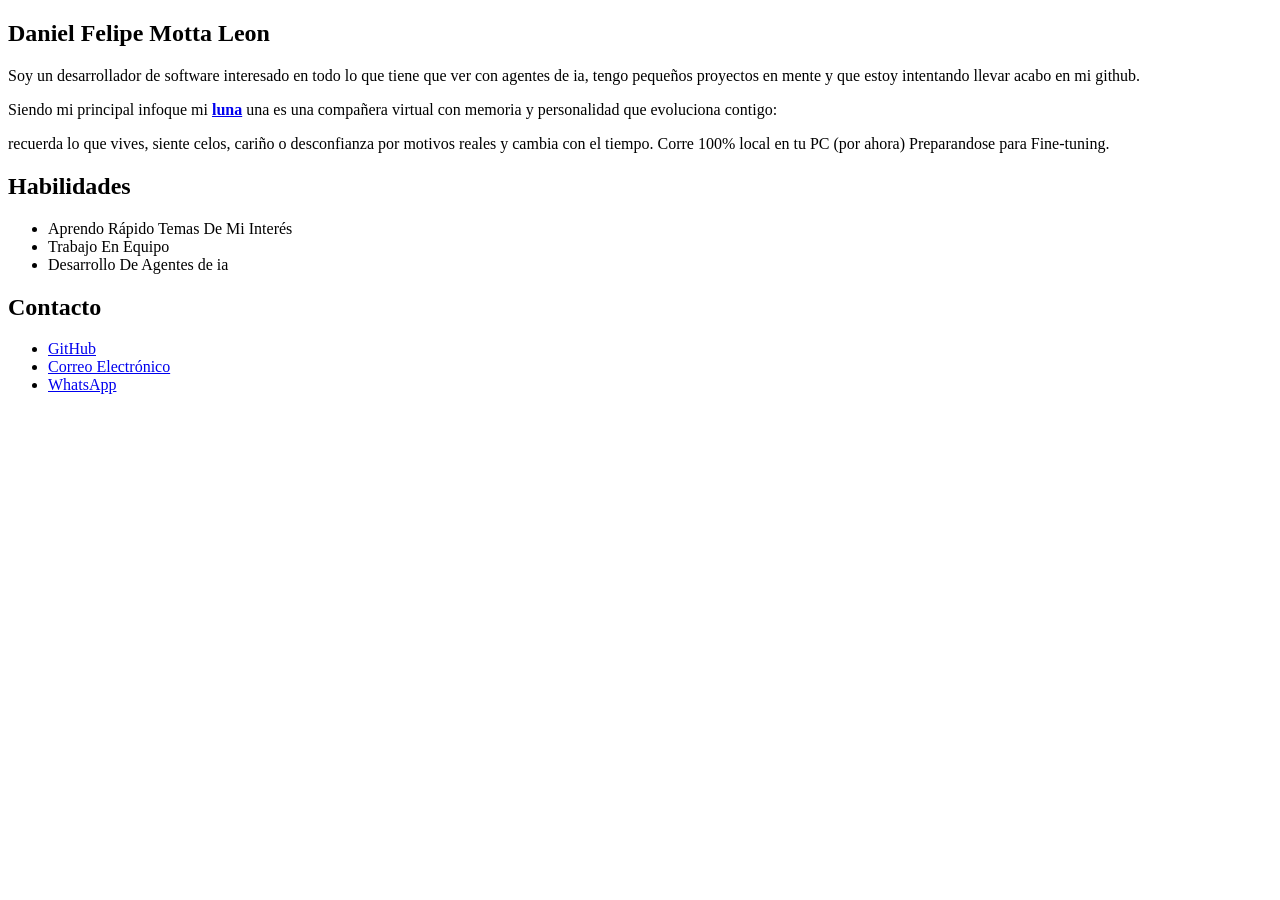
==== index.html @ 28597f7c "push 1" ====
<!DOCTYPE html>
<html lang="en">
<head>
    <meta charset="UTF-8">
    <meta name="viewport" content="width=device-width, initial-scale=1.0">
    <title>portafolio V1</title>
</head>
<body>
    <section id="quien-soy">
    <h1>Daniel Felipe Motta Leon</h1>
    <p>Soy un desarrollador de software interesado en todo lo que tiene que ver con agentes de ia, tengo pequeños proyectos en mente y que estoy intentando llevar acabo en mi github.</p>
    <p>Siendo mi principal infoque mi <strong><a href="https://github.com/motye2011/luna-2.0.git">luna</a></strong> una es una compañera virtual con memoria y personalidad que evoluciona contigo:</p>
    <p>recuerda lo que vives, siente celos, cariño o desconfianza por motivos reales y cambia con el tiempo. Corre 100% local en tu PC (por ahora) Preparandose para Fine-tuning.</p>
    </section>
    <section id="habilidades">
        <h2>Habilidades</h2>
        <ul>
            <li>Aprendo Rápido Temas De Mi Interés </li>
            <li>Trabajo En Equipo </li>
            <li>Desarrollo De Agentes de ia</li>
        </ul>
    </section>
    <section id="contacto">
        <h2>Contacto</h2>
        <ul>
            <li><a href="https://github.com/motye2011">GitHub</a></li>
            <li><a href="mailto:danielmottaleon@gmail.com">Correo Electrónico</a></li>
            <li><a href="https://wa.me/573172631743">WhatsApp </a></li>
        </ul>
    </section>
</body>
</html>
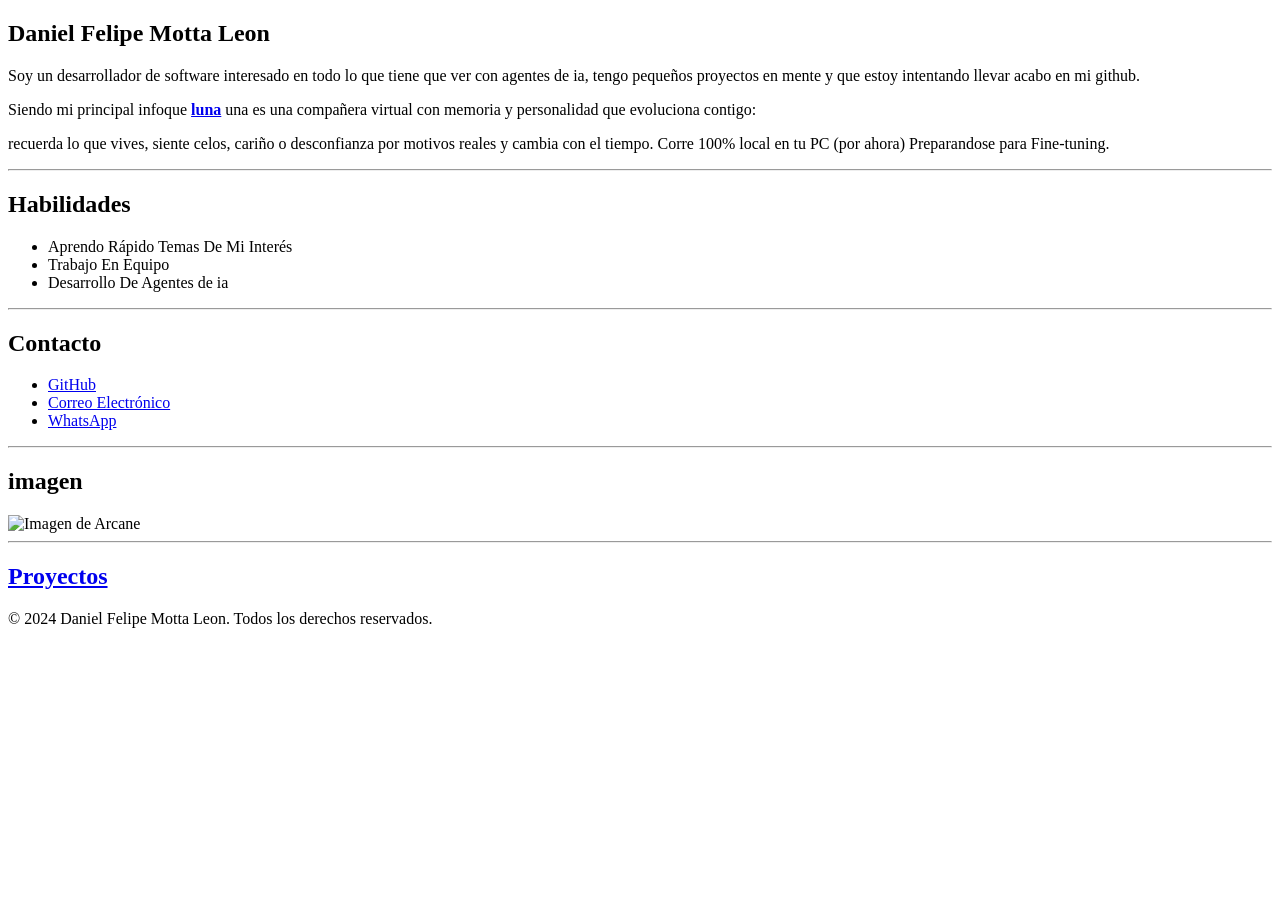
==== commit 55183515: "v2 portafolio" ====
--- a/index.html
+++ b/index.html
@@ -6,12 +6,15 @@
     <title>portafolio V1</title>
 </head>
 <body>
+    <main>
     <section id="quien-soy">
     <h1>Daniel Felipe Motta Leon</h1>
     <p>Soy un desarrollador de software interesado en todo lo que tiene que ver con agentes de ia, tengo pequeños proyectos en mente y que estoy intentando llevar acabo en mi github.</p>
-    <p>Siendo mi principal infoque mi <strong><a href="https://github.com/motye2011/luna-2.0.git">luna</a></strong> una es una compañera virtual con memoria y personalidad que evoluciona contigo:</p>
+    <p>Siendo mi principal infoque <strong><a href="https://github.com/motye2011/luna-2.0.git">luna</a></strong> una es una compañera virtual con memoria y personalidad que evoluciona contigo:</p>
     <p>recuerda lo que vives, siente celos, cariño o desconfianza por motivos reales y cambia con el tiempo. Corre 100% local en tu PC (por ahora) Preparandose para Fine-tuning.</p>
     </section>
+    </main>
+    <hr>
     <section id="habilidades">
         <h2>Habilidades</h2>
         <ul>
@@ -20,6 +23,7 @@
             <li>Desarrollo De Agentes de ia</li>
         </ul>
     </section>
+    <hr>
     <section id="contacto">
         <h2>Contacto</h2>
         <ul>
@@ -28,5 +32,17 @@
             <li><a href="https://wa.me/573172631743">WhatsApp </a></li>
         </ul>
     </section>
+    <hr>
+    <section id="imagen">
+        <h2>imagen</h2>
+        <img src="https://i.blogs.es/0f598b/arcane/500_333.webp" alt="Imagen de Arcane">
+    </section>
+    <hr>        
+    <section id="proyectos">
+        <h2><a href="proyectos.html">Proyectos</a></h2>
+    </section>
+    <footer>
+        <p>&copy; 2024 Daniel Felipe Motta Leon. Todos los derechos reservados.</p>
+    </footer>
 </body>
 </html>
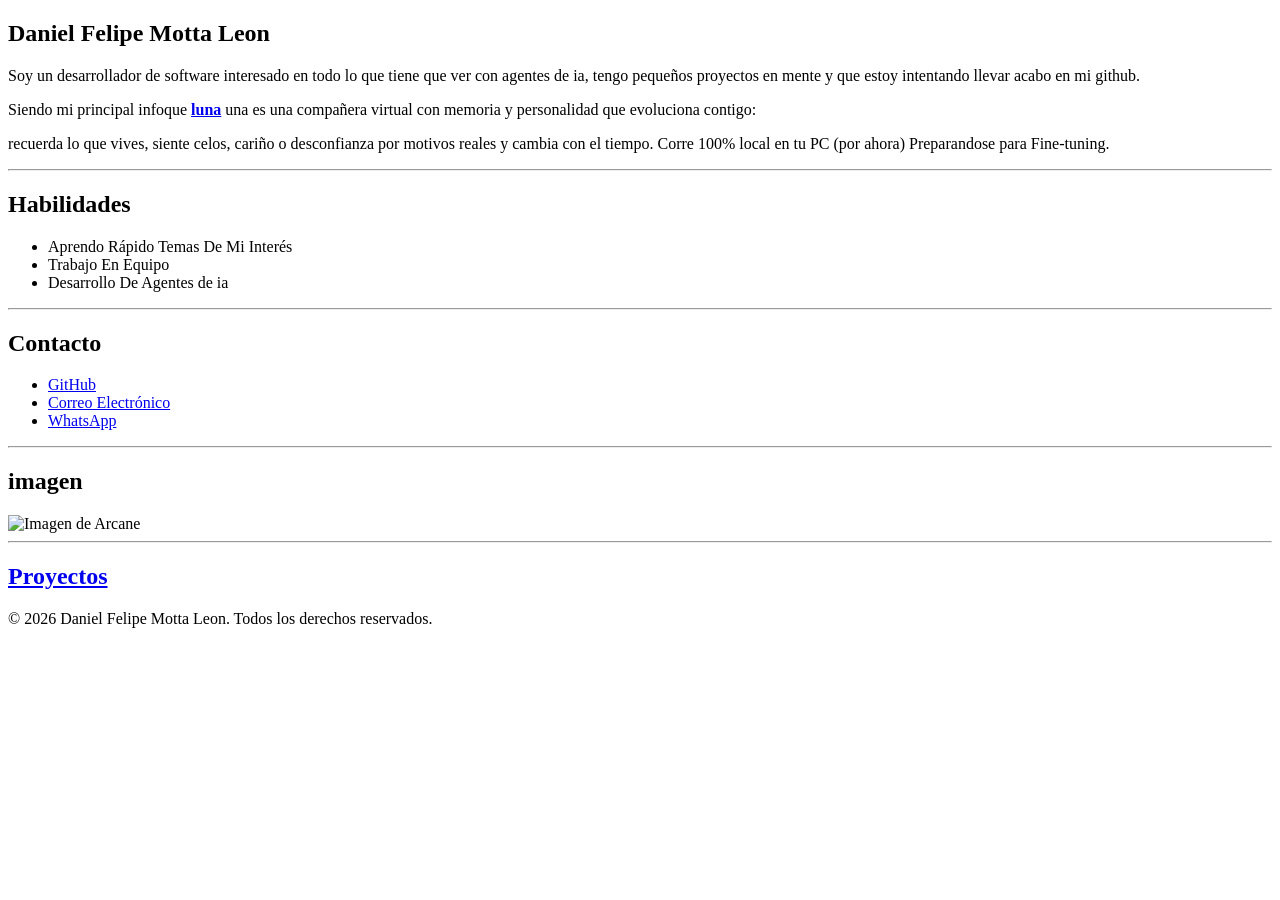
==== commit 262d3fee: "v4 arreglo fechas de footers" ====
--- a/index.html
+++ b/index.html
@@ -42,7 +42,7 @@
         <h2><a href="proyectos.html">Proyectos</a></h2>
     </section>
     <footer>
-        <p>&copy; 2024 Daniel Felipe Motta Leon. Todos los derechos reservados.</p>
+        <p>&copy; 2026 Daniel Felipe Motta Leon. Todos los derechos reservados.</p>
     </footer>
 </body>
 </html>
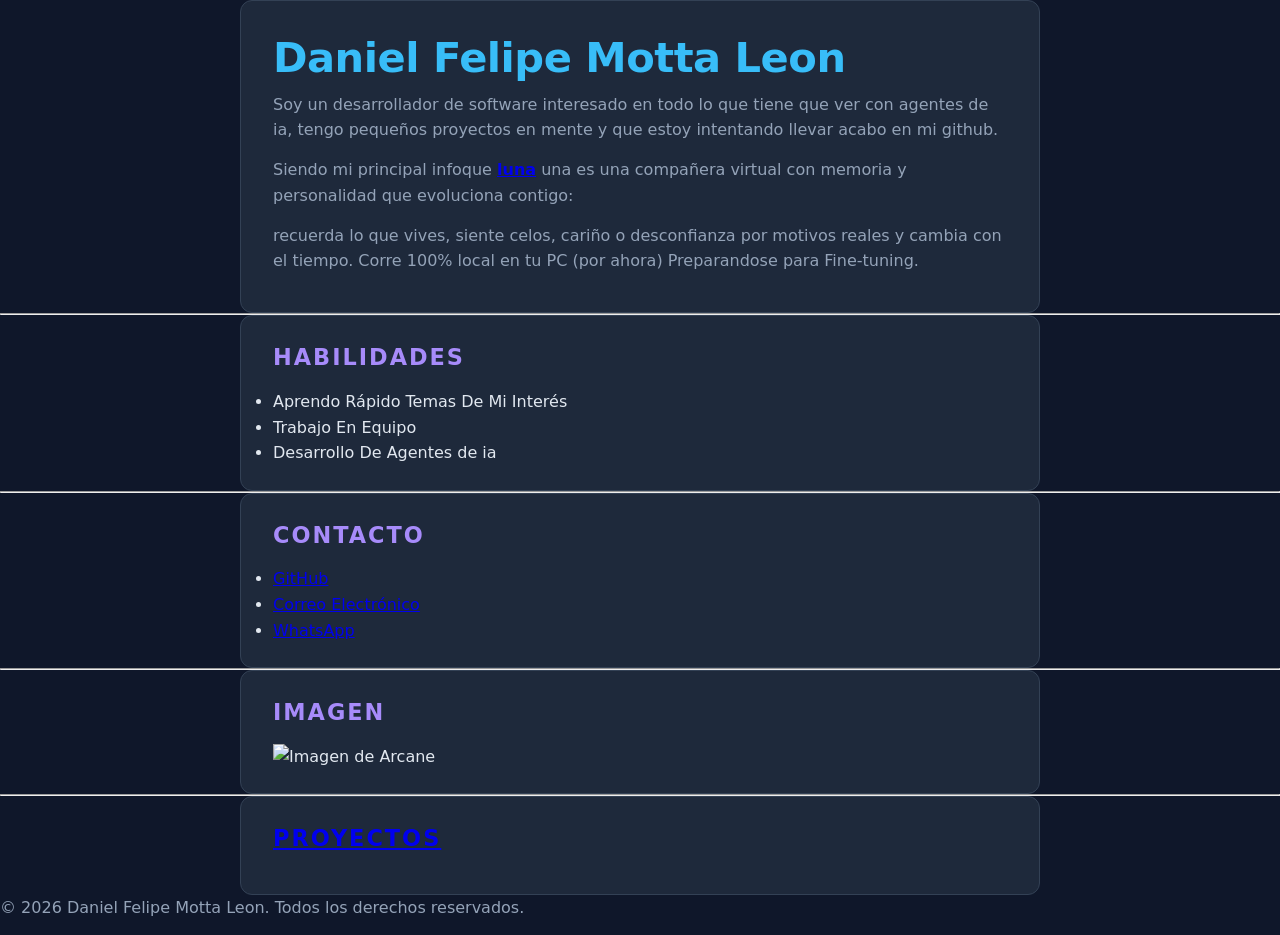
==== commit 1b467297: "feat(css): add base theme with variables, reset and typography" ====
--- a/index.html
+++ b/index.html
@@ -4,6 +4,7 @@
     <meta charset="UTF-8">
     <meta name="viewport" content="width=device-width, initial-scale=1.0">
     <title>portafolio V1</title>
+    <link rel="stylesheet" href="css/styles.css">
 </head>
 <body>
     <main>
--- a/css/styles.css
+++ b/css/styles.css
@@ -0,0 +1,59 @@
+:root {
+    --bg: #0f172a;
+    --bg-card: #1e293b;
+    --text: #e2e8f0;
+    --text-muted: #94a3b8;
+    --accent: #38bdf8;
+    --accent-2: #a78bfa;
+    --border: #334155;
+}
+
+* {
+    margin: 0;
+    padding: 0;
+    box-sizing: border-box;
+}
+
+html {
+    scroll-behavior: smooth;
+}
+
+body {
+    font-family: "Segoe UI", system-ui, -apple-system, sans-serif;
+    background-color: var(--bg);
+    color: var(--text);
+    line-height: 1.6;
+    min-height: 100vh;
+}
+
+section {
+    max-width: 800px;
+    margin: 0 auto;
+    padding: 1.5rem 2rem;
+    background-color: var(--bg-card);
+    border: 1px solid var(--border);
+    border-radius: 12px;
+}
+
+h1 {
+    font-size: clamp(1.8rem, 4vw, 2.6rem);
+    color: var(--accent);
+    letter-spacing: -0.5px;
+}
+
+h2 {
+    font-size: 1.4rem;
+    text-transform: uppercase;
+    letter-spacing: 2px;
+    color: var(--accent-2);
+    margin-bottom: 0.8rem;
+}
+
+p {
+    color: var(--text-muted);
+    margin-bottom: 0.9rem;
+}
+
+strong {
+    color: var(--text);
+}
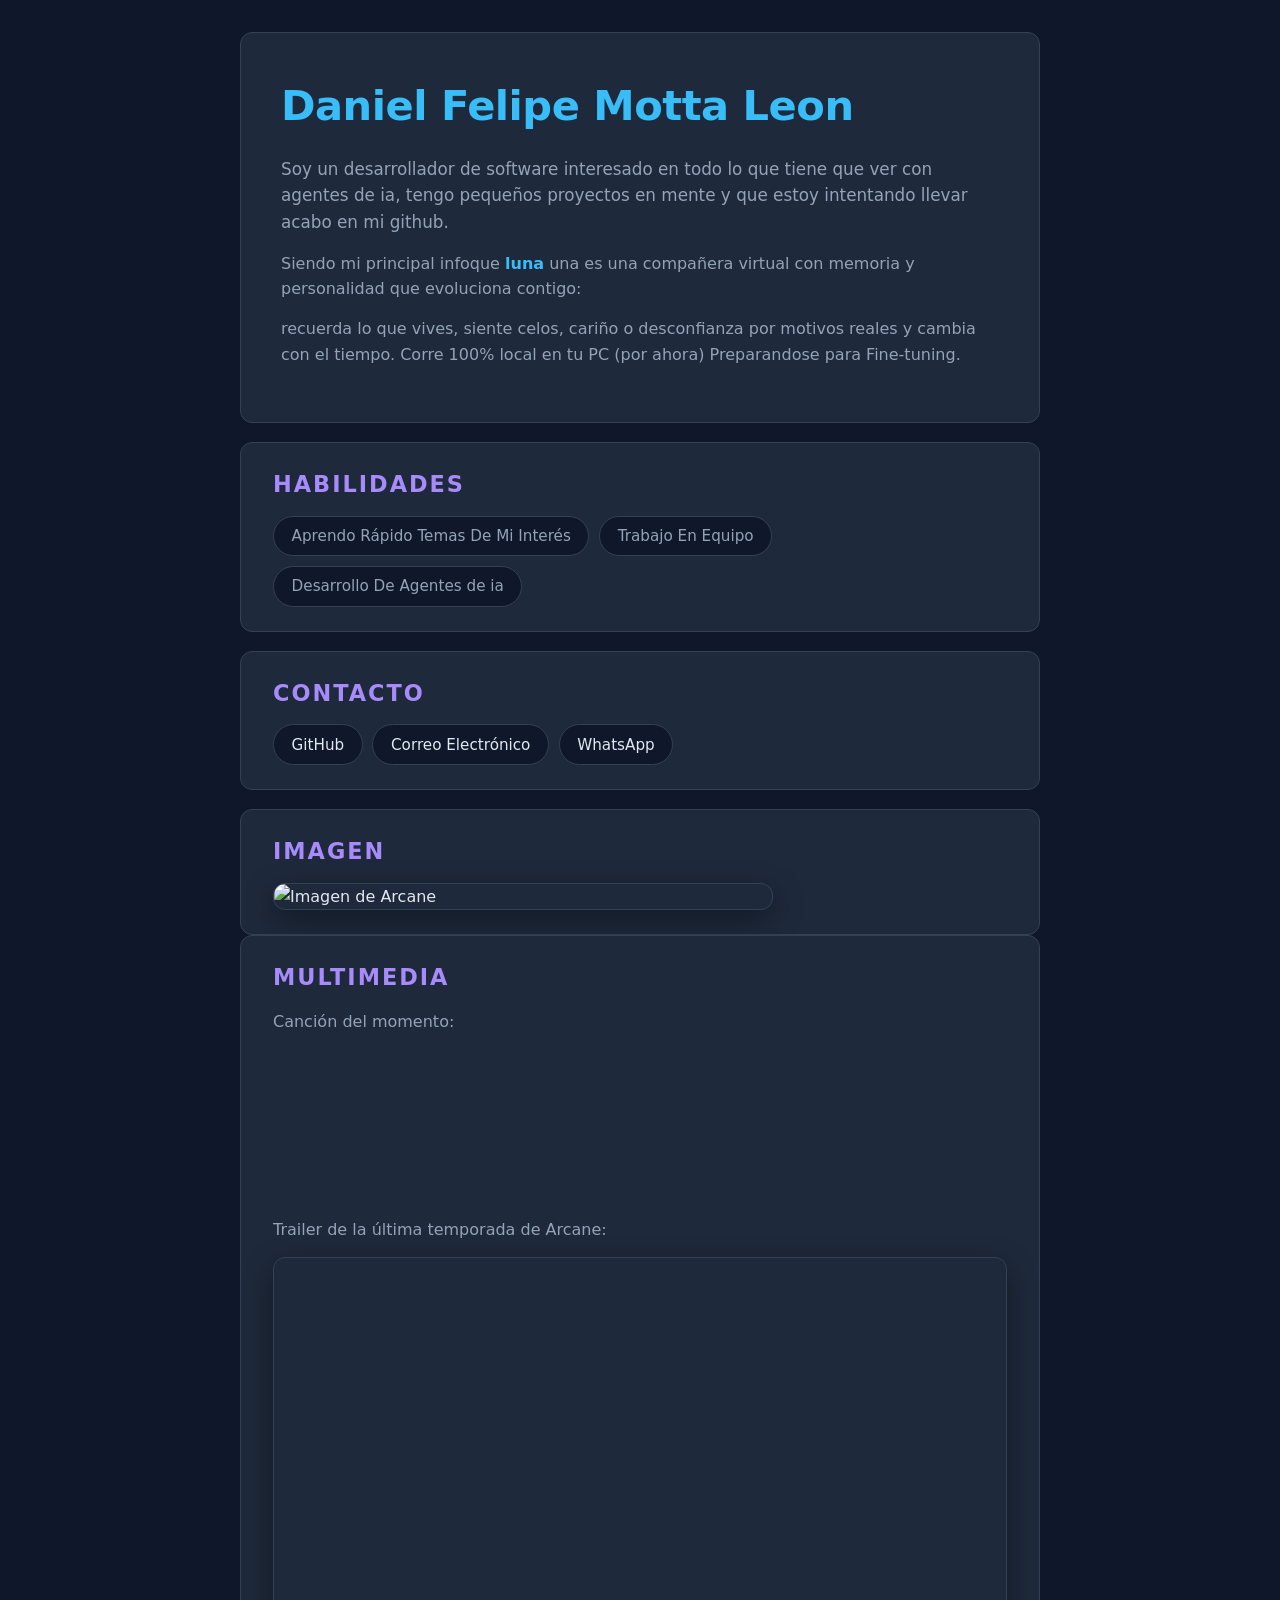
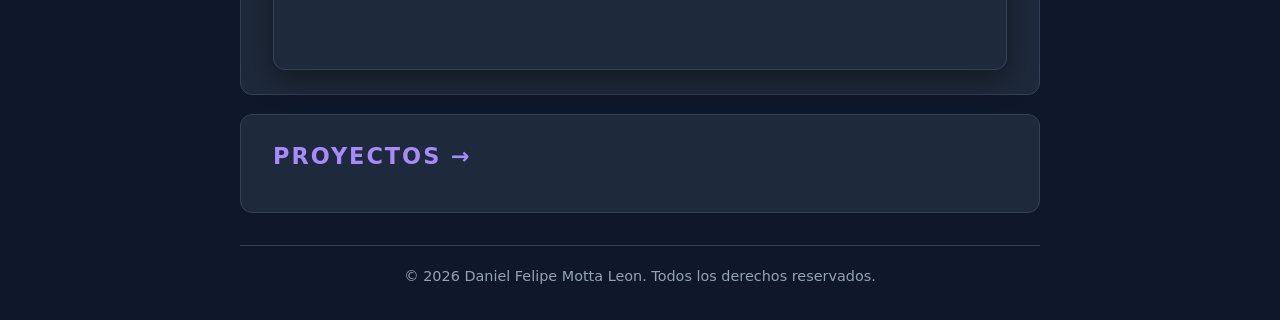
==== commit 75849376: "feat: add multimedia section with spotify track and arcane final season trailer" ====
--- a/index.html
+++ b/index.html
@@ -38,7 +38,17 @@
         <h2>imagen</h2>
         <img src="https://i.blogs.es/0f598b/arcane/500_333.webp" alt="Imagen de Arcane">
     </section>
-    <hr>        
+    <hr>
+    <section id="multimedia">
+        <h2>Multimedia</h2>
+        <p>Canción del momento:</p>
+        <iframe style="border-radius:12px" src="https://open.spotify.com/embed/track/3FP8A246XpuafFofRhDlWG?utm_source=generator&theme=0" width="100%" height="152" frameborder="0" allowfullscreen="" allow="autoplay; clipboard-write; encrypted-media; fullscreen; picture-in-picture" loading="lazy" title="Reproductor de Spotify"></iframe>
+        <p>Trailer de la última temporada de Arcane:</p>
+        <div class="video-container">
+            <iframe src="https://www.youtube.com/embed/_Ke8AVNsZCY" title="Arcane: Temporada 2 - Tráiler oficial" frameborder="0" allow="accelerometer; autoplay; clipboard-write; encrypted-media; gyroscope; picture-in-picture; web-share" referrerpolicy="strict-origin-when-cross-origin" allowfullscreen loading="lazy"></iframe>
+        </div>
+    </section>
+    <hr>
     <section id="proyectos">
         <h2><a href="proyectos.html">Proyectos</a></h2>
     </section>
--- a/css/styles.css
+++ b/css/styles.css
@@ -57,3 +57,187 @@
 strong {
     color: var(--text);
 }
+
+#quien-soy {
+    margin-top: 2rem;
+    padding: 2.5rem 2.5rem;
+}
+
+#quien-soy h1 {
+    margin-bottom: 1rem;
+}
+
+#quien-soy p:first-of-type {
+    font-size: 1.05rem;
+}
+
+a {
+    color: var(--accent);
+    text-decoration: none;
+    border-bottom: 1px solid transparent;
+    transition: color 0.2s ease, border-color 0.2s ease;
+}
+
+a:hover {
+    color: var(--accent-2);
+    border-color: var(--accent-2);
+}
+
+#habilidades ul,
+#contacto ul {
+    list-style: none;
+    display: flex;
+    flex-wrap: wrap;
+    gap: 0.6rem;
+}
+
+#habilidades li,
+#contacto li {
+    background-color: var(--bg);
+    border: 1px solid var(--border);
+    border-radius: 999px;
+    padding: 0.45rem 1.1rem;
+    font-size: 0.95rem;
+    color: var(--text-muted);
+}
+
+#contacto a {
+    color: var(--text);
+    border-bottom: none;
+    transition: transform 0.2s ease, color 0.2s ease;
+    display: inline-block;
+}
+
+#contacto a:hover {
+    color: var(--accent);
+    transform: translateY(-2px);
+}
+
+#imagen img {
+    width: 100%;
+    max-width: 500px;
+    border-radius: 12px;
+    border: 1px solid var(--border);
+    display: block;
+    margin-top: 0.5rem;
+    box-shadow: 0 10px 30px rgba(0, 0, 0, 0.4);
+}
+
+#proyectos h2 a {
+    color: var(--accent-2);
+    border-bottom: none;
+}
+
+#proyectos h2 a::after {
+    content: " \2192";
+}
+
+#proyectos h2 a:hover {
+    color: var(--accent);
+}
+
+table {
+    width: 100%;
+    max-width: 800px;
+    margin: 0 auto;
+    border-collapse: collapse;
+    background-color: var(--bg-card);
+    border: 1px solid var(--border);
+    overflow: hidden;
+}
+
+th,
+td {
+    padding: 0.9rem 1.2rem;
+    text-align: left;
+    border-bottom: 1px solid var(--border);
+}
+
+th {
+    background-color: var(--accent);
+    color: #0f172a;
+    text-transform: uppercase;
+    letter-spacing: 1px;
+    font-size: 0.85rem;
+}
+
+tr:nth-child(odd) td {
+    background-color: rgba(255, 255, 255, 0.02);
+}
+
+tr:hover td {
+    background-color: rgba(56, 189, 248, 0.08);
+}
+
+hr {
+    display: none;
+}
+
+section + section,
+#habilidades,
+#contacto,
+#imagen,
+#proyectos {
+    margin-top: 1.2rem;
+}
+
+footer {
+    max-width: 800px;
+    margin: 2rem auto;
+    padding: 0 2rem;
+    text-align: center;
+    color: var(--text-muted);
+    font-size: 0.9rem;
+    border-top: 1px solid var(--border);
+    padding-top: 1.2rem;
+}
+
+@media (max-width: 600px) {
+    section {
+        margin-left: 1rem;
+        margin-right: 1rem;
+        padding: 1.5rem;
+        border-radius: 10px;
+    }
+
+    #quien-soy {
+        margin-top: 1rem;
+    }
+
+    table {
+        display: block;
+        overflow-x: auto;
+        white-space: nowrap;
+    }
+
+    th,
+    td {
+        padding: 0.7rem 0.9rem;
+    }
+}
+
+#multimedia p {
+    margin-top: 0.6rem;
+}
+
+#multimedia iframe[title*="Spotify"] {
+    display: block;
+    margin-bottom: 1rem;
+}
+
+.video-container {
+    position: relative;
+    width: 100%;
+    aspect-ratio: 16 / 9;
+    border-radius: 12px;
+    overflow: hidden;
+    border: 1px solid var(--border);
+    box-shadow: 0 10px 30px rgba(0, 0, 0, 0.4);
+}
+
+.video-container iframe {
+    position: absolute;
+    inset: 0;
+    width: 100%;
+    height: 100%;
+}
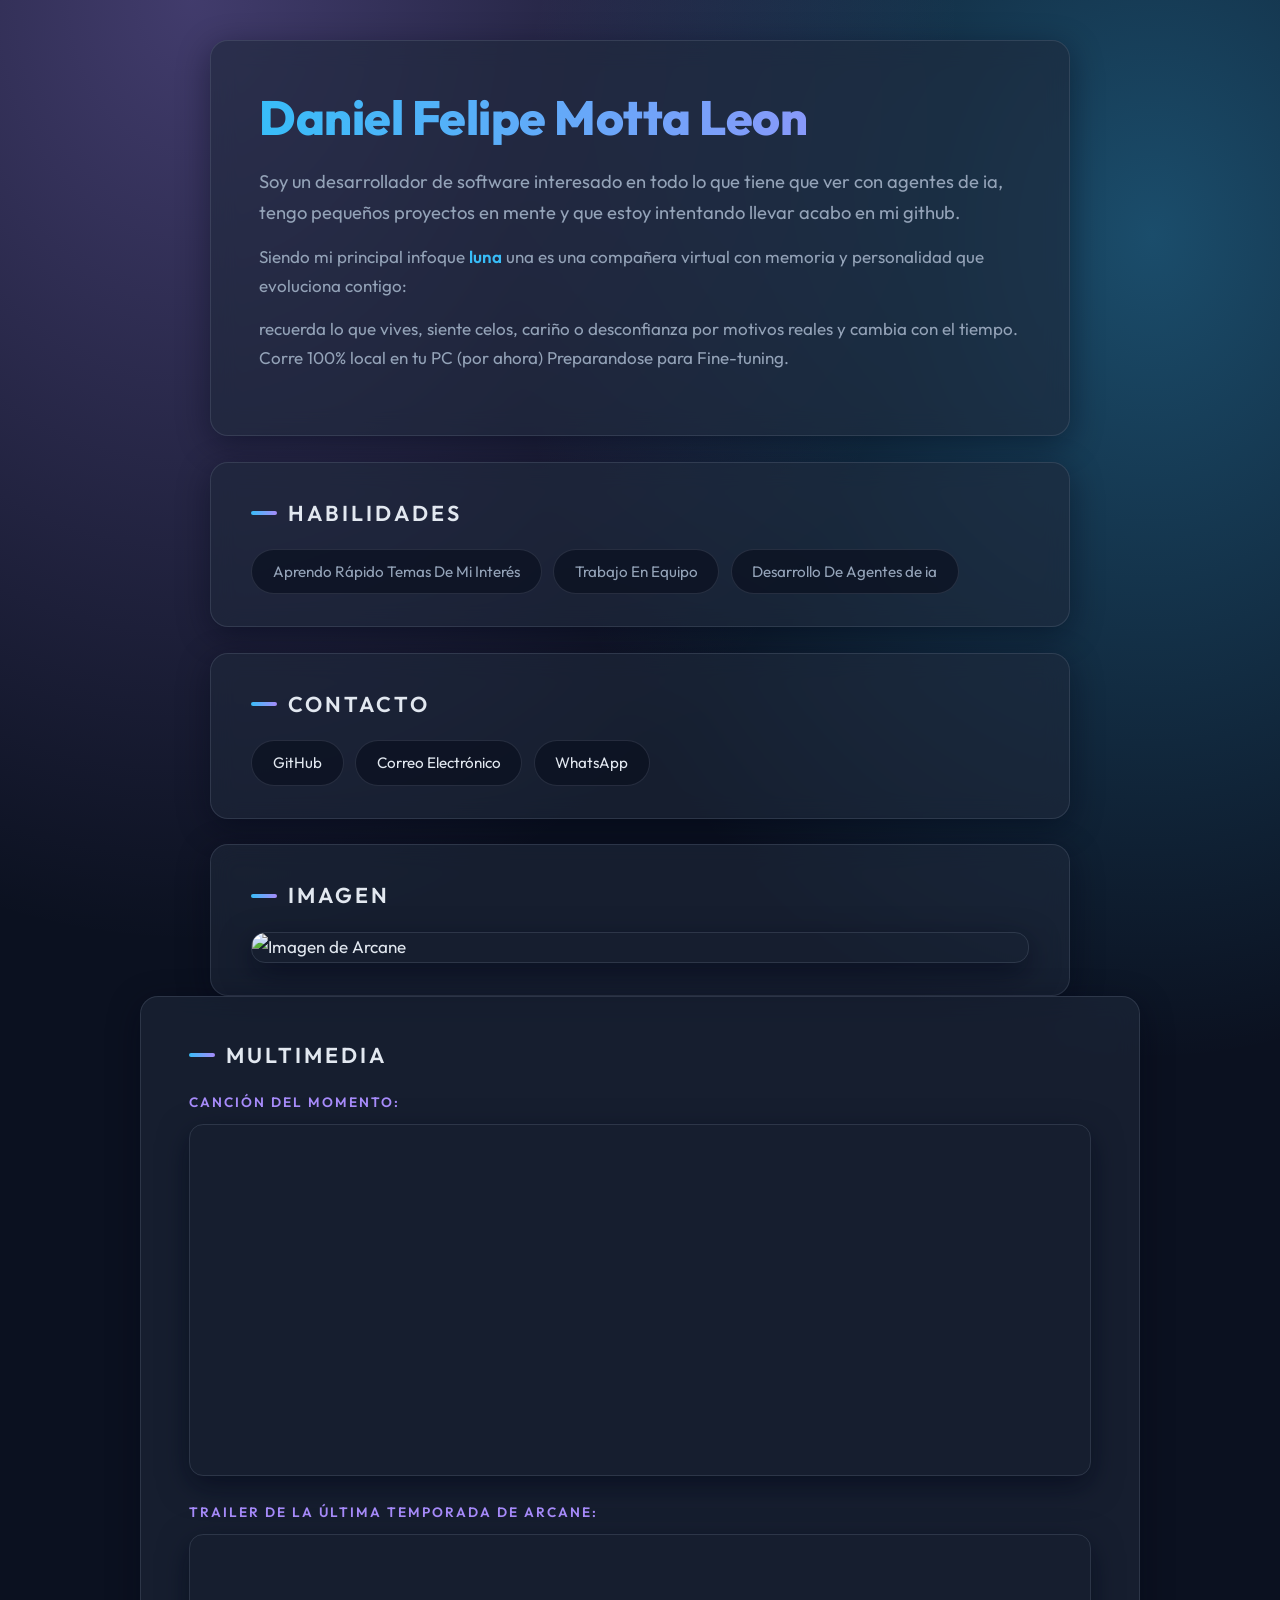
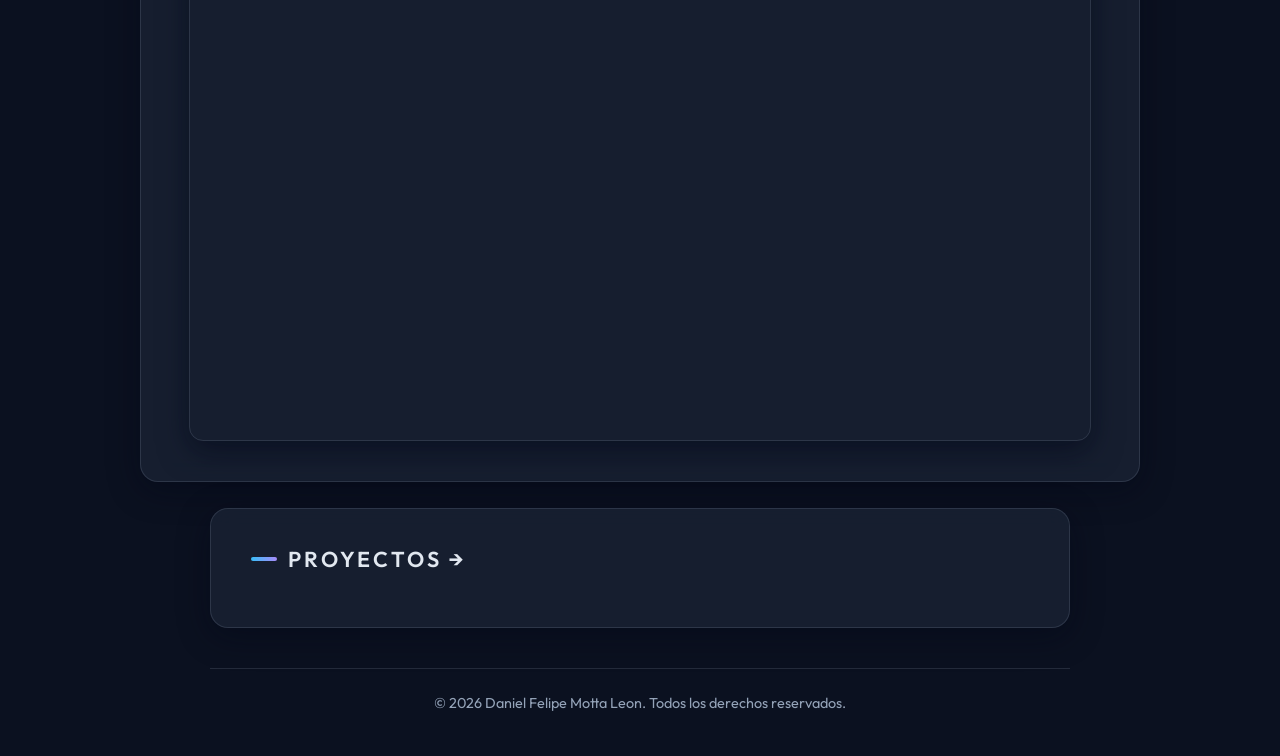
==== commit 069da8bf: "style(css): larger multimedia section and overall visual polish" ====
--- a/index.html
+++ b/index.html
@@ -42,7 +42,7 @@
     <section id="multimedia">
         <h2>Multimedia</h2>
         <p>Canción del momento:</p>
-        <iframe style="border-radius:12px" src="https://open.spotify.com/embed/track/3FP8A246XpuafFofRhDlWG?utm_source=generator&theme=0" width="100%" height="152" frameborder="0" allowfullscreen="" allow="autoplay; clipboard-write; encrypted-media; fullscreen; picture-in-picture" loading="lazy" title="Reproductor de Spotify"></iframe>
+        <iframe class="spotify-embed" src="https://open.spotify.com/embed/track/3FP8A246XpuafFofRhDlWG?utm_source=generator&theme=0" width="100%" height="352" frameborder="0" allowfullscreen="" allow="autoplay; clipboard-write; encrypted-media; fullscreen; picture-in-picture" loading="lazy" title="Reproductor de Spotify"></iframe>
         <p>Trailer de la última temporada de Arcane:</p>
         <div class="video-container">
             <iframe src="https://www.youtube.com/embed/_Ke8AVNsZCY" title="Arcane: Temporada 2 - Tráiler oficial" frameborder="0" allow="accelerometer; autoplay; clipboard-write; encrypted-media; gyroscope; picture-in-picture; web-share" referrerpolicy="strict-origin-when-cross-origin" allowfullscreen loading="lazy"></iframe>
--- a/css/styles.css
+++ b/css/styles.css
@@ -1,11 +1,16 @@
+@import url("https://fonts.googleapis.com/css2?family=Outfit:wght@300;400;600;800&display=swap");
+
 :root {
-    --bg: #0f172a;
-    --bg-card: #1e293b;
+    --bg: #0b1120;
+    --bg-card: rgba(30, 41, 59, 0.6);
+    --bg-solid: #1e293b;
     --text: #e2e8f0;
     --text-muted: #94a3b8;
     --accent: #38bdf8;
     --accent-2: #a78bfa;
-    --border: #334155;
+    --border: rgba(148, 163, 184, 0.18);
+    --glow-accent: rgba(56, 189, 248, 0.35);
+    --glow-accent-2: rgba(167, 139, 250, 0.35);
 }
 
 * {
@@ -19,34 +24,75 @@
 }
 
 body {
-    font-family: "Segoe UI", system-ui, -apple-system, sans-serif;
+    font-family: "Outfit", "Segoe UI", system-ui, sans-serif;
     background-color: var(--bg);
-    color: var(--text);
-    line-height: 1.6;
+    background-image:
+        radial-gradient(ellipse 60% 40% at 15% 0%, var(--glow-accent-2), transparent),
+        radial-gradient(ellipse 50% 35% at 90% 10%, var(--glow-accent), transparent);
+    background-repeat: no-repeat;
+    color: var(--text);
+    line-height: 1.7;
     min-height: 100vh;
+    font-size: 17px;
+}
+
+::selection {
+    background-color: var(--accent-2);
+    color: var(--bg);
 }
 
 section {
-    max-width: 800px;
+    max-width: 860px;
     margin: 0 auto;
-    padding: 1.5rem 2rem;
+    padding: 2rem 2.5rem;
     background-color: var(--bg-card);
-    border: 1px solid var(--border);
-    border-radius: 12px;
+    backdrop-filter: blur(12px);
+    -webkit-backdrop-filter: blur(12px);
+    border: 1px solid var(--border);
+    border-radius: 18px;
+    box-shadow: 0 8px 32px rgba(2, 6, 23, 0.45);
+    transition: transform 0.25s ease, border-color 0.25s ease, box-shadow 0.25s ease;
+}
+
+section:hover {
+    transform: translateY(-4px);
+    border-color: rgba(56, 189, 248, 0.4);
+    box-shadow:
+        0 12px 40px rgba(2, 6, 23, 0.6),
+        0 0 24px rgba(56, 189, 248, 0.12);
 }
 
 h1 {
-    font-size: clamp(1.8rem, 4vw, 2.6rem);
-    color: var(--accent);
+    font-size: clamp(2rem, 5vw, 3rem);
+    font-weight: 800;
     letter-spacing: -0.5px;
+    background: linear-gradient(90deg, var(--accent), var(--accent-2));
+    -webkit-background-clip: text;
+    background-clip: text;
+    color: transparent;
+    line-height: 1.2;
 }
 
 h2 {
-    font-size: 1.4rem;
+    display: flex;
+    align-items: center;
+    gap: 0.7rem;
+    font-size: 1.35rem;
+    font-weight: 600;
     text-transform: uppercase;
-    letter-spacing: 2px;
-    color: var(--accent-2);
-    margin-bottom: 0.8rem;
+    letter-spacing: 3px;
+    color: var(--text);
+    margin-bottom: 1.1rem;
+}
+
+h2::before {
+    content: "";
+    display: inline-block;
+    width: 26px;
+    height: 4px;
+    border-radius: 999px;
+    background: linear-gradient(90deg, var(--accent), var(--accent-2));
+    flex-shrink: 0;
 }
 
 p {
@@ -56,19 +102,7 @@
 
 strong {
     color: var(--text);
-}
-
-#quien-soy {
-    margin-top: 2rem;
-    padding: 2.5rem 2.5rem;
-}
-
-#quien-soy h1 {
-    margin-bottom: 1rem;
-}
-
-#quien-soy p:first-of-type {
-    font-size: 1.05rem;
+    font-weight: 600;
 }
 
 a {
@@ -83,22 +117,43 @@
     border-color: var(--accent-2);
 }
 
+#quien-soy {
+    margin-top: 2.5rem;
+    padding: 3rem 3rem;
+}
+
+#quien-soy h1 {
+    margin-bottom: 1.2rem;
+}
+
+#quien-soy p:first-of-type {
+    font-size: 1.15rem;
+}
+
 #habilidades ul,
 #contacto ul {
     list-style: none;
     display: flex;
     flex-wrap: wrap;
-    gap: 0.6rem;
+    gap: 0.7rem;
 }
 
 #habilidades li,
 #contacto li {
-    background-color: var(--bg);
+    background-color: rgba(11, 17, 32, 0.7);
     border: 1px solid var(--border);
     border-radius: 999px;
-    padding: 0.45rem 1.1rem;
+    padding: 0.55rem 1.3rem;
     font-size: 0.95rem;
     color: var(--text-muted);
+    transition: border-color 0.2s ease, color 0.2s ease, transform 0.2s ease;
+}
+
+#habilidades li:hover,
+#contacto li:hover {
+    border-color: var(--accent);
+    color: var(--text);
+    transform: translateY(-2px);
 }
 
 #contacto a {
@@ -115,16 +170,23 @@
 
 #imagen img {
     width: 100%;
-    max-width: 500px;
-    border-radius: 12px;
+    border-radius: 14px;
     border: 1px solid var(--border);
     display: block;
     margin-top: 0.5rem;
-    box-shadow: 0 10px 30px rgba(0, 0, 0, 0.4);
+    box-shadow: 0 10px 30px rgba(2, 6, 23, 0.55);
+    transition: transform 0.3s ease, box-shadow 0.3s ease;
+}
+
+#imagen img:hover {
+    transform: scale(1.02);
+    box-shadow:
+        0 16px 42px rgba(2, 6, 23, 0.65),
+        0 0 30px rgba(167, 139, 250, 0.2);
 }
 
 #proyectos h2 a {
-    color: var(--accent-2);
+    color: var(--text);
     border-bottom: none;
 }
 
@@ -138,27 +200,32 @@
 
 table {
     width: 100%;
-    max-width: 800px;
-    margin: 0 auto;
+    max-width: 860px;
+    margin: 2rem auto 0;
     border-collapse: collapse;
     background-color: var(--bg-card);
-    border: 1px solid var(--border);
+    backdrop-filter: blur(12px);
+    -webkit-backdrop-filter: blur(12px);
+    border: 1px solid var(--border);
+    border-radius: 18px;
     overflow: hidden;
+    box-shadow: 0 8px 32px rgba(2, 6, 23, 0.45);
 }
 
 th,
 td {
-    padding: 0.9rem 1.2rem;
+    padding: 1.1rem 1.4rem;
     text-align: left;
     border-bottom: 1px solid var(--border);
 }
 
 th {
-    background-color: var(--accent);
-    color: #0f172a;
+    background: linear-gradient(90deg, var(--accent), var(--accent-2));
+    color: var(--bg);
     text-transform: uppercase;
-    letter-spacing: 1px;
+    letter-spacing: 1.5px;
     font-size: 0.85rem;
+    font-weight: 600;
 }
 
 tr:nth-child(odd) td {
@@ -178,30 +245,87 @@
 #contacto,
 #imagen,
 #proyectos {
-    margin-top: 1.2rem;
+    margin-top: 1.6rem;
 }
 
 footer {
-    max-width: 800px;
-    margin: 2rem auto;
-    padding: 0 2rem;
+    max-width: 860px;
+    margin: 2.5rem auto;
+    padding: 1.4rem 2rem 0;
     text-align: center;
     color: var(--text-muted);
     font-size: 0.9rem;
     border-top: 1px solid var(--border);
-    padding-top: 1.2rem;
-}
-
-@media (max-width: 600px) {
+}
+
+#multimedia {
+    max-width: 1000px;
+    padding: 2.5rem 3rem;
+}
+
+#multimedia p {
+    margin-top: 0.6rem;
+    margin-bottom: 0.6rem;
+    text-transform: uppercase;
+    letter-spacing: 2px;
+    font-size: 0.85rem;
+    font-weight: 600;
+    color: var(--accent-2);
+}
+
+.spotify-embed {
+    display: block;
+    width: 100%;
+    height: 352px;
+    border-radius: 14px;
+    border: 1px solid var(--border);
+    box-shadow: 0 10px 30px rgba(2, 6, 23, 0.55);
+    margin-bottom: 1.6rem;
+}
+
+.video-container {
+    position: relative;
+    width: 100%;
+    aspect-ratio: 16 / 9;
+    border-radius: 14px;
+    overflow: hidden;
+    border: 1px solid var(--border);
+    box-shadow: 0 10px 30px rgba(2, 6, 23, 0.55);
+    transition: box-shadow 0.3s ease;
+}
+
+.video-container:hover {
+    box-shadow:
+        0 16px 42px rgba(2, 6, 23, 0.65),
+        0 0 30px rgba(56, 189, 248, 0.2);
+}
+
+.video-container iframe {
+    position: absolute;
+    inset: 0;
+    width: 100%;
+    height: 100%;
+}
+
+@media (max-width: 700px) {
+    body {
+        font-size: 16px;
+    }
+
     section {
         margin-left: 1rem;
         margin-right: 1rem;
-        padding: 1.5rem;
-        border-radius: 10px;
+        padding: 1.6rem;
+        border-radius: 14px;
+    }
+
+    section:hover {
+        transform: none;
     }
 
     #quien-soy {
-        margin-top: 1rem;
+        margin-top: 1.2rem;
+        padding: 1.8rem;
     }
 
     table {
@@ -212,32 +336,19 @@
 
     th,
     td {
-        padding: 0.7rem 0.9rem;
-    }
-}
-
-#multimedia p {
-    margin-top: 0.6rem;
-}
-
-#multimedia iframe[title*="Spotify"] {
-    display: block;
-    margin-bottom: 1rem;
-}
-
-.video-container {
-    position: relative;
-    width: 100%;
-    aspect-ratio: 16 / 9;
-    border-radius: 12px;
-    overflow: hidden;
-    border: 1px solid var(--border);
-    box-shadow: 0 10px 30px rgba(0, 0, 0, 0.4);
-}
-
-.video-container iframe {
-    position: absolute;
-    inset: 0;
-    width: 100%;
-    height: 100%;
-}
+        padding: 0.8rem 1rem;
+    }
+
+    #multimedia {
+        padding: 1.6rem;
+    }
+
+    .spotify-embed {
+        height: 232px;
+    }
+
+    footer {
+        margin-left: 1rem;
+        margin-right: 1rem;
+    }
+}
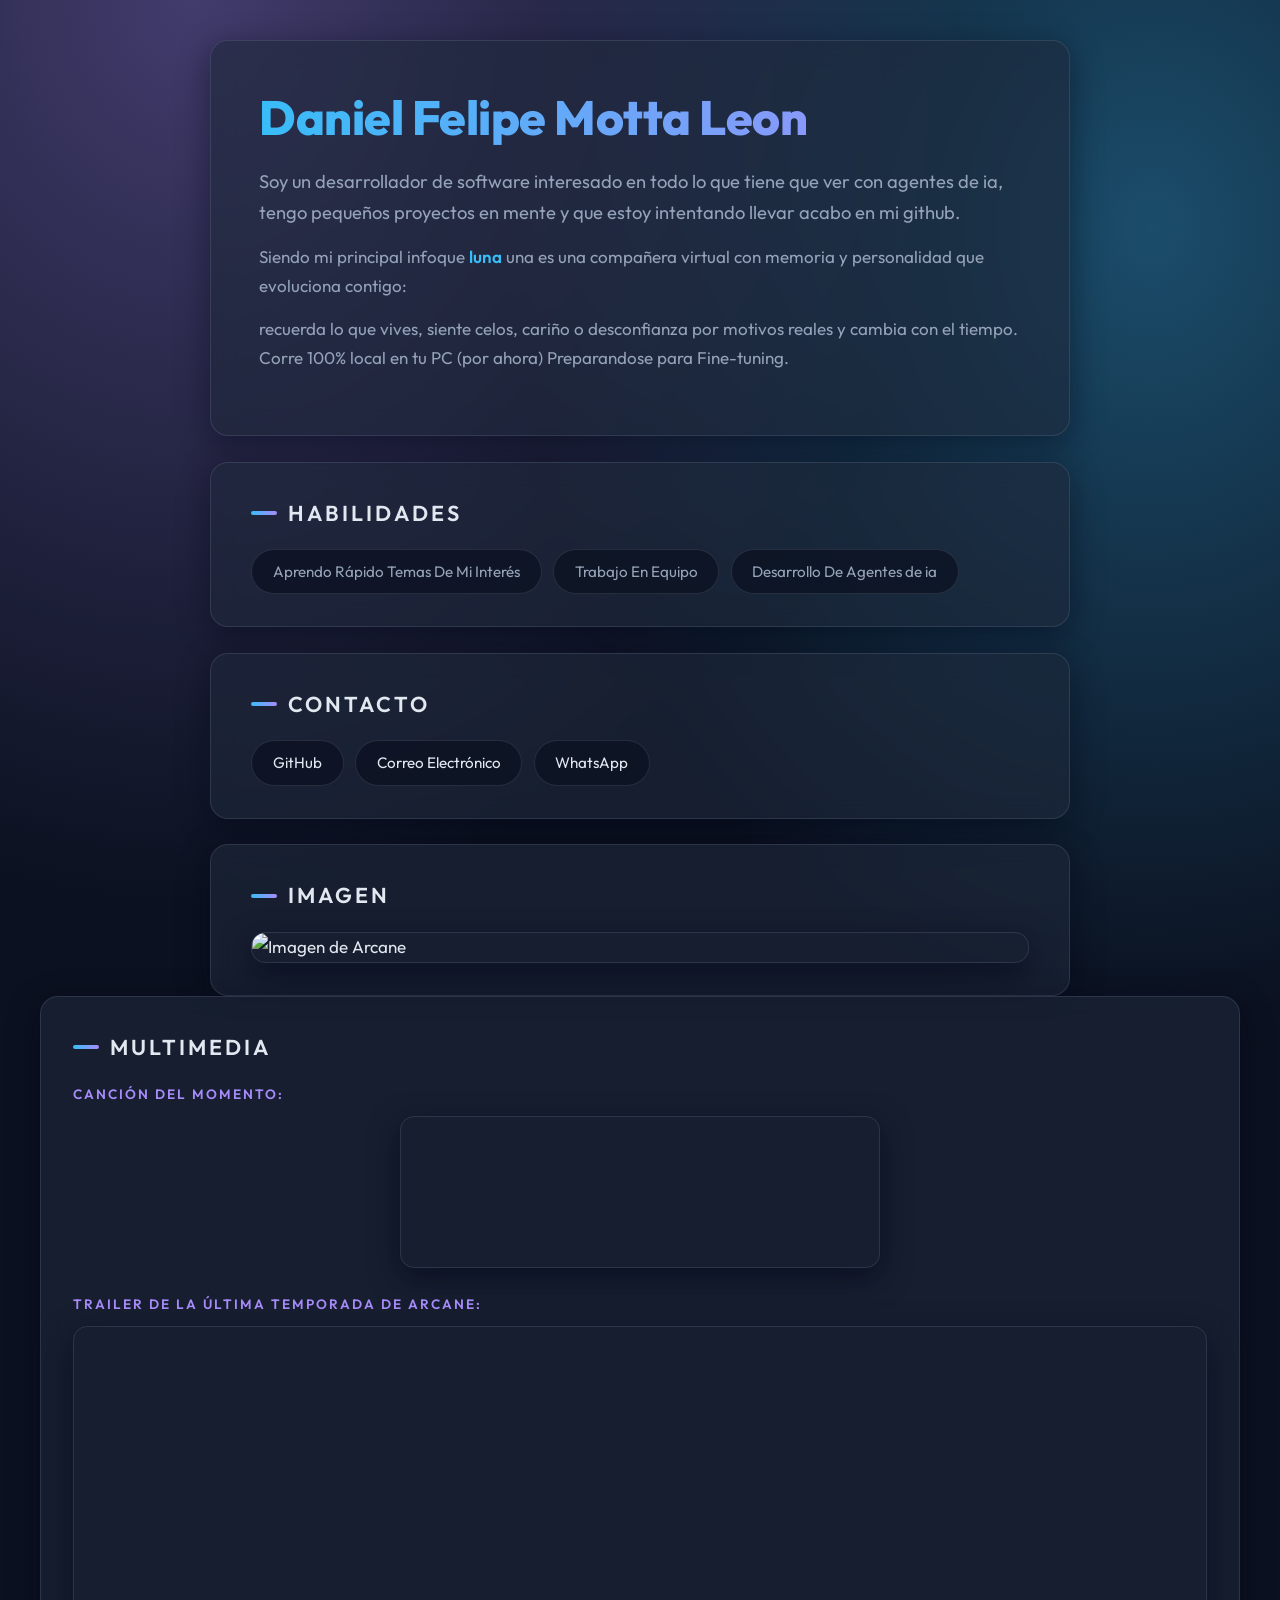
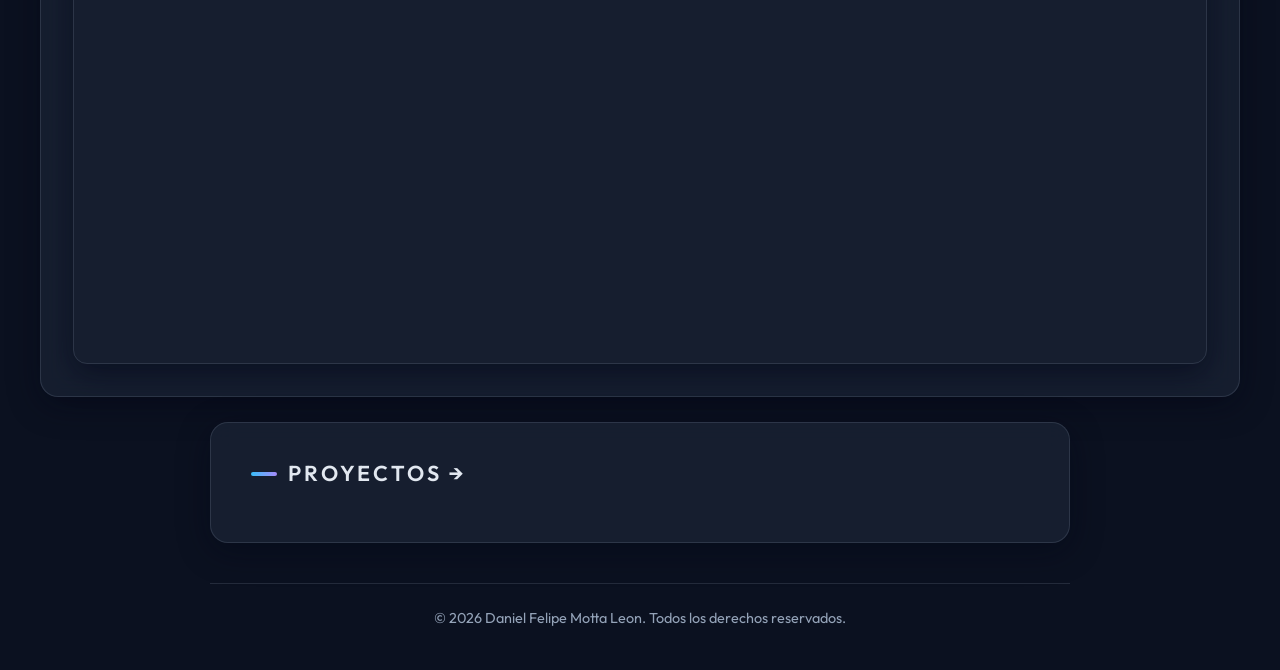
==== commit b6ac2338: "style: enlarge video and compact spotify player" ====
--- a/index.html
+++ b/index.html
@@ -42,7 +42,7 @@
     <section id="multimedia">
         <h2>Multimedia</h2>
         <p>Canción del momento:</p>
-        <iframe class="spotify-embed" src="https://open.spotify.com/embed/track/3FP8A246XpuafFofRhDlWG?utm_source=generator&theme=0" width="100%" height="352" frameborder="0" allowfullscreen="" allow="autoplay; clipboard-write; encrypted-media; fullscreen; picture-in-picture" loading="lazy" title="Reproductor de Spotify"></iframe>
+        <iframe class="spotify-embed" src="https://open.spotify.com/embed/track/3FP8A246XpuafFofRhDlWG?utm_source=generator&theme=0" width="100%" height="152" frameborder="0" allowfullscreen="" allow="autoplay; clipboard-write; encrypted-media; fullscreen; picture-in-picture" loading="lazy" title="Reproductor de Spotify"></iframe>
         <p>Trailer de la última temporada de Arcane:</p>
         <div class="video-container">
             <iframe src="https://www.youtube.com/embed/_Ke8AVNsZCY" title="Arcane: Temporada 2 - Tráiler oficial" frameborder="0" allow="accelerometer; autoplay; clipboard-write; encrypted-media; gyroscope; picture-in-picture; web-share" referrerpolicy="strict-origin-when-cross-origin" allowfullscreen loading="lazy"></iframe>
--- a/css/styles.css
+++ b/css/styles.css
@@ -259,8 +259,8 @@
 }
 
 #multimedia {
-    max-width: 1000px;
-    padding: 2.5rem 3rem;
+    max-width: 1200px;
+    padding: 2rem;
 }
 
 #multimedia p {
@@ -276,11 +276,12 @@
 .spotify-embed {
     display: block;
     width: 100%;
-    height: 352px;
+    max-width: 480px;
+    height: 152px;
     border-radius: 14px;
     border: 1px solid var(--border);
     box-shadow: 0 10px 30px rgba(2, 6, 23, 0.55);
-    margin-bottom: 1.6rem;
+    margin: 0 auto 1.6rem;
 }
 
 .video-container {
@@ -344,7 +345,7 @@
     }
 
     .spotify-embed {
-        height: 232px;
+        height: 152px;
     }
 
     footer {
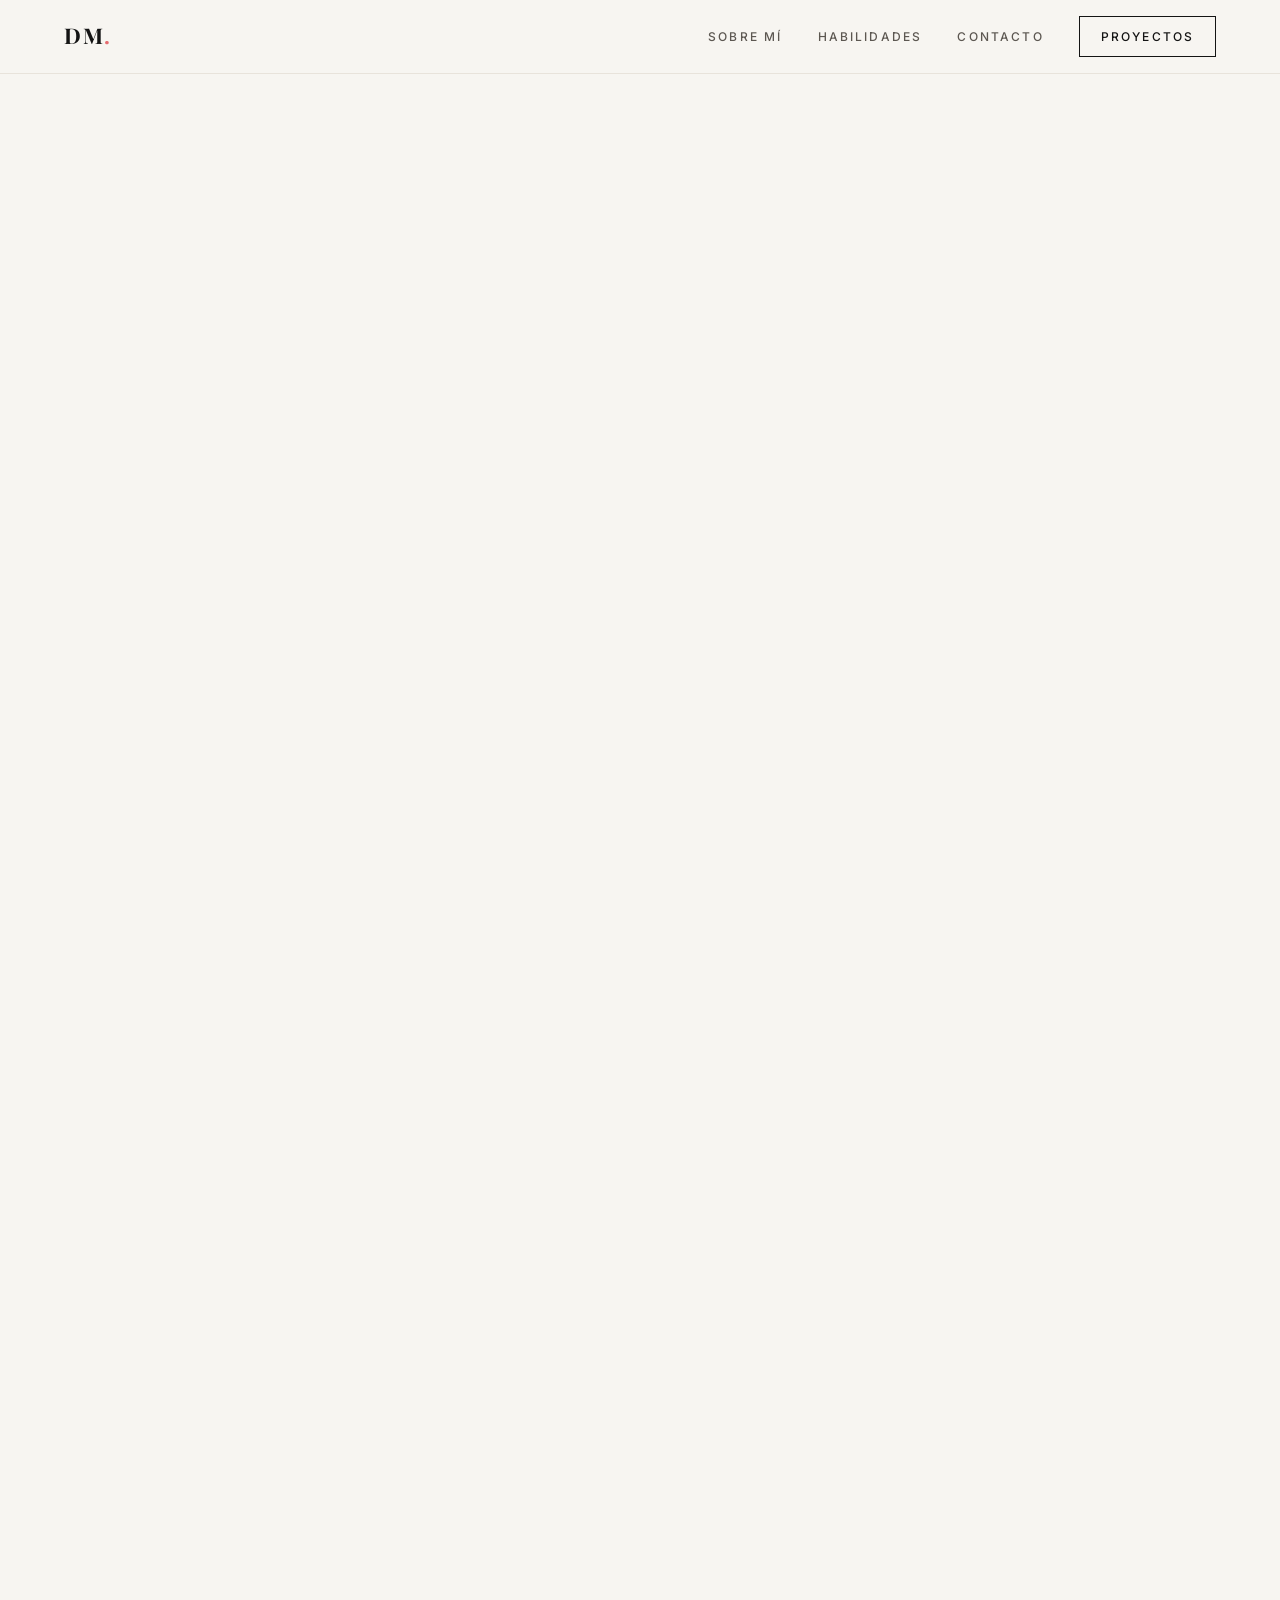
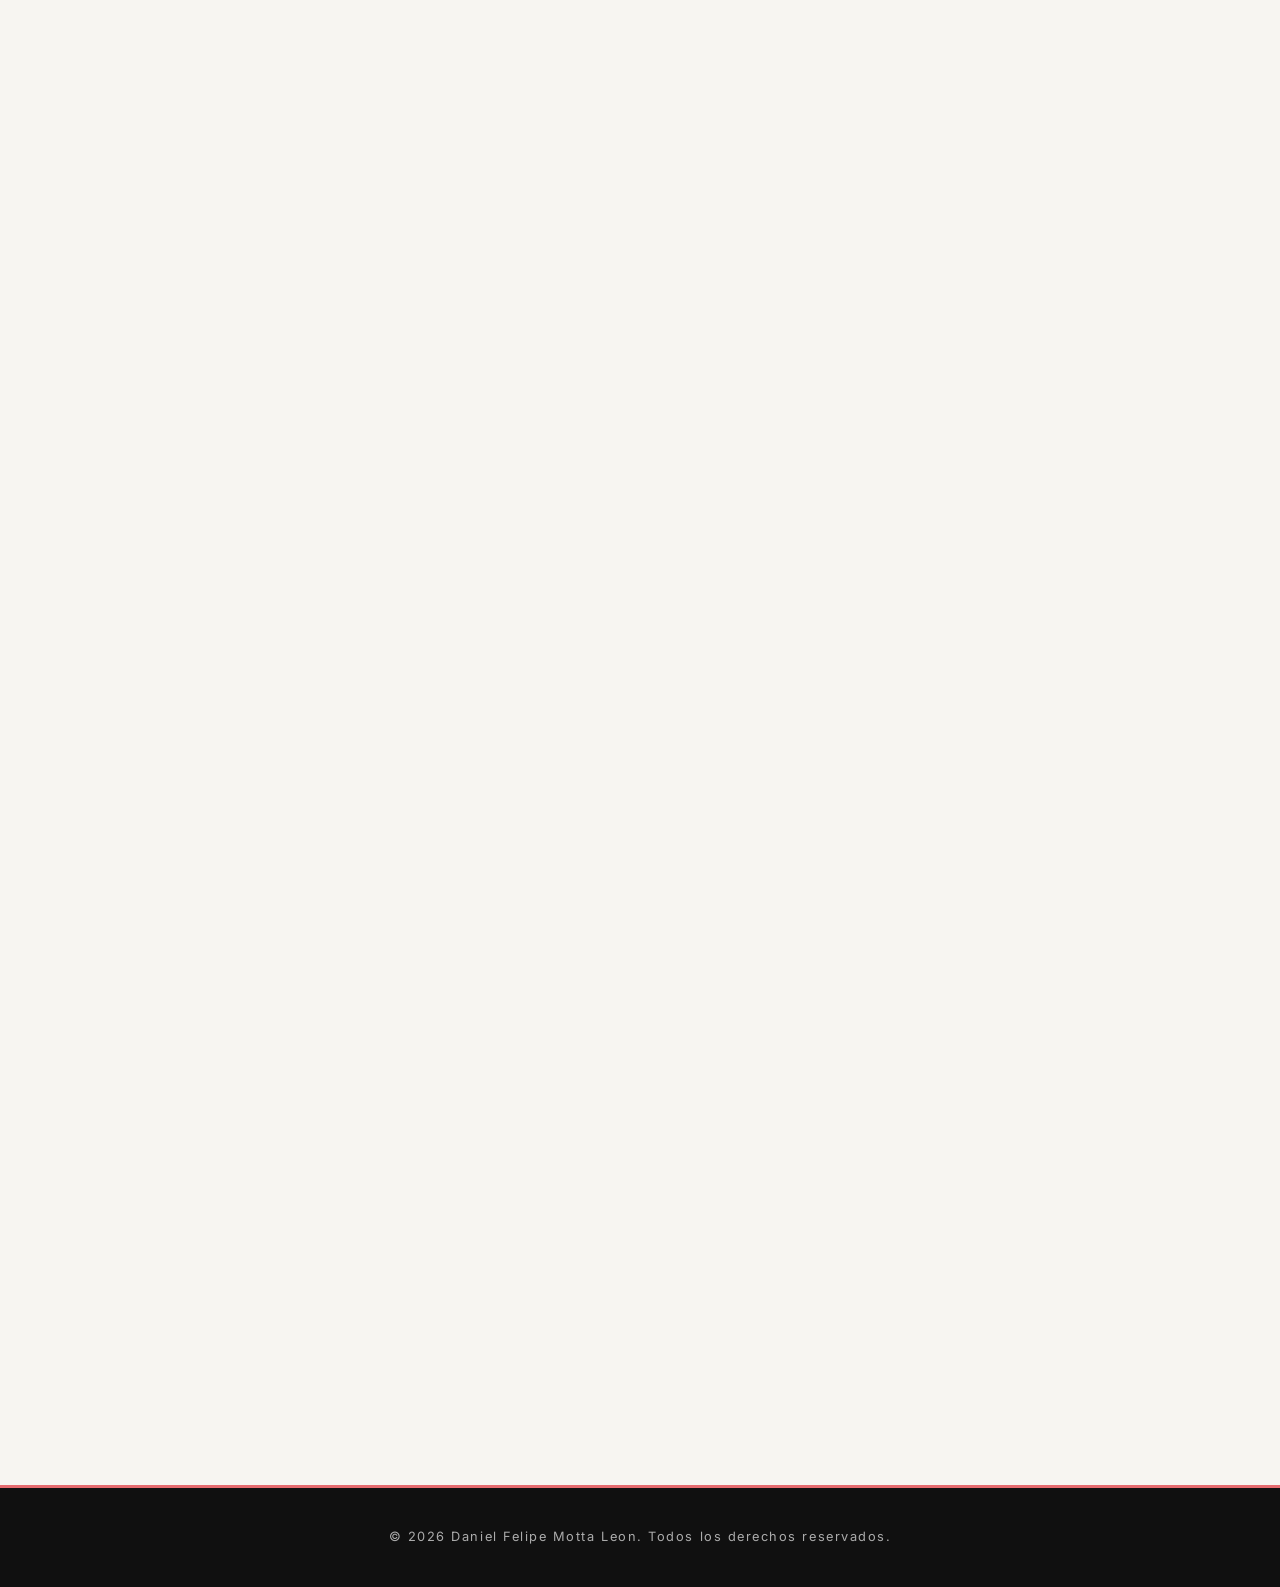
==== commit 14072af7: "feat(html): pantalla de carga animada, nav fija y scroll reveal" ====
--- a/index.html
+++ b/index.html
@@ -1,59 +1,119 @@
 <!DOCTYPE html>
-<html lang="en">
+<html lang="es">
 <head>
     <meta charset="UTF-8">
     <meta name="viewport" content="width=device-width, initial-scale=1.0">
-    <title>portafolio V1</title>
+    <title>Daniel Felipe Motta Leon — Portafolio</title>
+    <meta name="description" content="Portafolio de Daniel Felipe Motta Leon, desarrollador de software enfocado en agentes de IA.">
+    <link rel="preconnect" href="https://fonts.googleapis.com">
+    <link rel="preconnect" href="https://fonts.gstatic.com" crossorigin>
+    <link href="https://fonts.googleapis.com/css2?family=Inter:wght@300;400;500;600&family=Playfair+Display:ital,wght@0,500;0,600;0,700;1,500&display=swap" rel="stylesheet">
     <link rel="stylesheet" href="css/styles.css">
 </head>
 <body>
+    <div id="loader" aria-hidden="true">
+        <div class="loader-inner">
+            <p class="loader-name">
+                <span>D</span><span>A</span><span>N</span><span>I</span><span>E</span><span>L</span>
+            </p>
+            <div class="loader-bar"><span></span></div>
+            <p class="loader-status">Portafolio</p>
+        </div>
+    </div>
+    <noscript>
+        <style>#loader{display:none}.reveal{opacity:1;transform:none}</style>
+    </noscript>
+    <header class="topbar">
+        <a class="brand" href="index.html">DM<span>.</span></a>
+        <nav class="topnav">
+            <a href="#quien-soy">Sobre mí</a>
+            <a href="#habilidades">Habilidades</a>
+            <a href="#contacto">Contacto</a>
+            <a class="nav-cta" href="proyectos.html">Proyectos</a>
+        </nav>
+    </header>
     <main>
-    <section id="quien-soy">
-    <h1>Daniel Felipe Motta Leon</h1>
-    <p>Soy un desarrollador de software interesado en todo lo que tiene que ver con agentes de ia, tengo pequeños proyectos en mente y que estoy intentando llevar acabo en mi github.</p>
-    <p>Siendo mi principal infoque <strong><a href="https://github.com/motye2011/luna-2.0.git">luna</a></strong> una es una compañera virtual con memoria y personalidad que evoluciona contigo:</p>
-    <p>recuerda lo que vives, siente celos, cariño o desconfianza por motivos reales y cambia con el tiempo. Corre 100% local en tu PC (por ahora) Preparandose para Fine-tuning.</p>
-    </section>
+        <section id="quien-soy" class="hero reveal">
+            <p class="hero-eyebrow">Desarrollador de Software · Agentes de IA</p>
+            <h1>Daniel Felipe<br><em>Motta Leon</em></h1>
+            <p class="hero-text">Soy un desarrollador de software interesado en todo lo que tiene que ver con agentes de IA. Tengo pequeños proyectos en mente que estoy intentando llevar a cabo en mi GitHub.</p>
+            <p class="hero-text">Mi principal enfoque es <strong><a href="https://github.com/motye2011/luna-2.0.git">Luna</a></strong>, una compañera virtual con memoria y personalidad que evoluciona contigo: recuerda lo que vives, siente celos, cariño o desconfianza por motivos reales y cambia con el tiempo. Corre 100% local en tu PC (por ahora), preparándose para fine-tuning.</p>
+            <a class="hero-cta" href="proyectos.html">Ver proyectos</a>
+        </section>
+        <section id="habilidades" class="reveal">
+            <h2>Habilidades</h2>
+            <ul>
+                <li>Aprendo rápido temas de mi interés</li>
+                <li>Trabajo en equipo</li>
+                <li>Desarrollo de agentes de IA</li>
+            </ul>
+        </section>
+        <section id="contacto" class="reveal">
+            <h2>Contacto</h2>
+            <ul>
+                <li><a href="https://github.com/motye2011">GitHub</a></li>
+                <li><a href="mailto:danielmottaleon@gmail.com">Correo electrónico</a></li>
+                <li><a href="https://wa.me/573172631743">WhatsApp</a></li>
+            </ul>
+        </section>
+        <section id="imagen" class="reveal">
+            <h2>Inspiración</h2>
+            <img src="https://i.blogs.es/0f598b/arcane/500_333.webp" alt="Imagen de Arcane">
+        </section>
+        <section id="multimedia" class="reveal">
+            <h2>Multimedia</h2>
+            <p>Canción del momento:</p>
+            <iframe class="spotify-embed" src="https://open.spotify.com/embed/track/3FP8A246XpuafFofRhDlWG?utm_source=generator&theme=0" width="100%" height="152" frameborder="0" allowfullscreen="" allow="autoplay; clipboard-write; encrypted-media; fullscreen; picture-in-picture" loading="lazy" title="Reproductor de Spotify"></iframe>
+            <p>Tráiler de la última temporada de Arcane:</p>
+            <div class="video-container">
+                <iframe src="https://www.youtube.com/embed/_Ke8AVNsZCY" title="Arcane: Temporada 2 - Tráiler oficial" frameborder="0" allow="accelerometer; autoplay; clipboard-write; encrypted-media; gyroscope; picture-in-picture; web-share" referrerpolicy="strict-origin-when-cross-origin" allowfullscreen loading="lazy"></iframe>
+            </div>
+        </section>
+        <section id="proyectos" class="reveal">
+            <h2><a href="proyectos.html">Proyectos</a></h2>
+        </section>
     </main>
-    <hr>
-    <section id="habilidades">
-        <h2>Habilidades</h2>
-        <ul>
-            <li>Aprendo Rápido Temas De Mi Interés </li>
-            <li>Trabajo En Equipo </li>
-            <li>Desarrollo De Agentes de ia</li>
-        </ul>
-    </section>
-    <hr>
-    <section id="contacto">
-        <h2>Contacto</h2>
-        <ul>
-            <li><a href="https://github.com/motye2011">GitHub</a></li>
-            <li><a href="mailto:danielmottaleon@gmail.com">Correo Electrónico</a></li>
-            <li><a href="https://wa.me/573172631743">WhatsApp </a></li>
-        </ul>
-    </section>
-    <hr>
-    <section id="imagen">
-        <h2>imagen</h2>
-        <img src="https://i.blogs.es/0f598b/arcane/500_333.webp" alt="Imagen de Arcane">
-    </section>
-    <hr>
-    <section id="multimedia">
-        <h2>Multimedia</h2>
-        <p>Canción del momento:</p>
-        <iframe class="spotify-embed" src="https://open.spotify.com/embed/track/3FP8A246XpuafFofRhDlWG?utm_source=generator&theme=0" width="100%" height="152" frameborder="0" allowfullscreen="" allow="autoplay; clipboard-write; encrypted-media; fullscreen; picture-in-picture" loading="lazy" title="Reproductor de Spotify"></iframe>
-        <p>Trailer de la última temporada de Arcane:</p>
-        <div class="video-container">
-            <iframe src="https://www.youtube.com/embed/_Ke8AVNsZCY" title="Arcane: Temporada 2 - Tráiler oficial" frameborder="0" allow="accelerometer; autoplay; clipboard-write; encrypted-media; gyroscope; picture-in-picture; web-share" referrerpolicy="strict-origin-when-cross-origin" allowfullscreen loading="lazy"></iframe>
-        </div>
-    </section>
-    <hr>
-    <section id="proyectos">
-        <h2><a href="proyectos.html">Proyectos</a></h2>
-    </section>
     <footer>
         <p>&copy; 2026 Daniel Felipe Motta Leon. Todos los derechos reservados.</p>
     </footer>
+    <script>
+        (function () {
+            var loader = document.getElementById('loader');
+            if (!loader) return;
+            var start = Date.now();
+            var done = false;
+            function initReveal() {
+                var items = document.querySelectorAll('.reveal');
+                if (!('IntersectionObserver' in window)) {
+                    items.forEach(function (el) { el.classList.add('visible'); });
+                    return;
+                }
+                var io = new IntersectionObserver(function (entries) {
+                    entries.forEach(function (entry) {
+                        if (entry.isIntersecting) {
+                            entry.target.classList.add('visible');
+                            io.unobserve(entry.target);
+                        }
+                    });
+                }, { threshold: 0.12, rootMargin: '0px 0px -40px 0px' });
+                items.forEach(function (el) { io.observe(el); });
+            }
+            function hide() {
+                if (done) return;
+                done = true;
+                var wait = Math.max(0, 1800 - (Date.now() - start));
+                setTimeout(function () {
+                    loader.classList.add('loader-hidden');
+                    setTimeout(initReveal, 350);
+                }, wait);
+            }
+            if (document.readyState === 'loading') {
+                document.addEventListener('DOMContentLoaded', hide);
+            } else {
+                hide();
+            }
+            setTimeout(hide, 5000);
+        })();
+    </script>
 </body>
-</html>+</html>
--- a/css/styles.css
+++ b/css/styles.css
@@ -1,19 +1,24 @@
-@import url("https://fonts.googleapis.com/css2?family=Outfit:wght@300;400;600;800&display=swap");
-
 :root {
-    --bg: #0b1120;
-    --bg-card: rgba(30, 41, 59, 0.6);
-    --bg-solid: #1e293b;
-    --text: #e2e8f0;
-    --text-muted: #94a3b8;
-    --accent: #38bdf8;
-    --accent-2: #a78bfa;
-    --border: rgba(148, 163, 184, 0.18);
-    --glow-accent: rgba(56, 189, 248, 0.35);
-    --glow-accent-2: rgba(167, 139, 250, 0.35);
-}
-
-* {
+    --bg: #f7f5f1;
+    --surface: #ffffff;
+    --ink: #141414;
+    --ink-soft: #5c5751;
+    --accent: #e56b6f;
+    --accent-dark: #c94f53;
+    --accent-soft: rgba(229, 107, 111, 0.08);
+    --line: #e8e3db;
+    --dark: #101010;
+    --shadow: 0 18px 50px rgba(20, 20, 20, 0.08);
+    --shadow-hover: 0 30px 70px rgba(20, 20, 20, 0.14);
+    --radius: 4px;
+    --font-display: "Playfair Display", Georgia, "Times New Roman", serif;
+    --font-body: "Inter", "Segoe UI", Helvetica, Arial, sans-serif;
+    --ease: cubic-bezier(0.22, 1, 0.36, 1);
+}
+
+*,
+*::before,
+*::after {
     margin: 0;
     padding: 0;
     box-sizing: border-box;
@@ -24,281 +29,453 @@
 }
 
 body {
-    font-family: "Outfit", "Segoe UI", system-ui, sans-serif;
-    background-color: var(--bg);
-    background-image:
-        radial-gradient(ellipse 60% 40% at 15% 0%, var(--glow-accent-2), transparent),
-        radial-gradient(ellipse 50% 35% at 90% 10%, var(--glow-accent), transparent);
-    background-repeat: no-repeat;
-    color: var(--text);
-    line-height: 1.7;
-    min-height: 100vh;
-    font-size: 17px;
+    font-family: var(--font-body);
+    background: var(--bg);
+    color: var(--ink);
+    line-height: 1.75;
+    -webkit-font-smoothing: antialiased;
+    overflow-x: hidden;
+}
+
+img {
+    max-width: 100%;
+    display: block;
 }
 
 ::selection {
-    background-color: var(--accent-2);
-    color: var(--bg);
-}
-
-section {
-    max-width: 860px;
-    margin: 0 auto;
-    padding: 2rem 2.5rem;
-    background-color: var(--bg-card);
+    background: var(--accent);
+    color: #fff;
+}
+
+::-webkit-scrollbar {
+    width: 10px;
+}
+
+::-webkit-scrollbar-track {
+    background: var(--bg);
+}
+
+::-webkit-scrollbar-thumb {
+    background: #cfc8bd;
+    border-radius: 99px;
+    border: 2px solid var(--bg);
+}
+
+::-webkit-scrollbar-thumb:hover {
+    background: var(--accent);
+}
+
+#loader {
+    position: fixed;
+    inset: 0;
+    z-index: 1000;
+    background: var(--dark);
+    display: flex;
+    align-items: center;
+    justify-content: center;
+    transition: transform 0.9s var(--ease), visibility 0s linear 0.9s;
+}
+
+#loader.loader-hidden {
+    transform: translateY(-100%);
+    visibility: hidden;
+}
+
+.loader-inner {
+    text-align: center;
+    padding: 0 1.5rem;
+}
+
+.loader-name {
+    font-family: var(--font-display);
+    font-weight: 500;
+    font-size: clamp(2.4rem, 7vw, 4.5rem);
+    color: #fff;
+    letter-spacing: 0.3em;
+    text-indent: 0.3em;
+    line-height: 1;
+}
+
+.loader-name span {
+    display: inline-block;
+    opacity: 0;
+    transform: translateY(30px) rotate(4deg);
+    animation: loader-letter 0.7s var(--ease) forwards;
+}
+
+.loader-name span:nth-child(1) { animation-delay: 0.08s; }
+.loader-name span:nth-child(2) { animation-delay: 0.16s; }
+.loader-name span:nth-child(3) { animation-delay: 0.24s; }
+.loader-name span:nth-child(4) { animation-delay: 0.32s; }
+.loader-name span:nth-child(5) { animation-delay: 0.4s; }
+.loader-name span:nth-child(6) { animation-delay: 0.48s; }
+
+@keyframes loader-letter {
+    to {
+        opacity: 1;
+        transform: translateY(0) rotate(0);
+    }
+}
+
+.loader-bar {
+    width: min(280px, 64vw);
+    height: 2px;
+    margin: 1.8rem auto 1.1rem;
+    background: rgba(255, 255, 255, 0.14);
+    overflow: hidden;
+}
+
+.loader-bar span {
+    display: block;
+    height: 100%;
+    width: 0;
+    background: linear-gradient(90deg, var(--accent), #f2a0a3);
+    animation: loader-bar 1.4s var(--ease) 0.3s forwards;
+}
+
+@keyframes loader-bar {
+    to {
+        width: 100%;
+    }
+}
+
+.loader-status {
+    color: rgba(255, 255, 255, 0.5);
+    font-size: 0.68rem;
+    font-weight: 500;
+    letter-spacing: 0.55em;
+    text-indent: 0.55em;
+    text-transform: uppercase;
+    animation: loader-pulse 1.4s ease-in-out infinite;
+}
+
+@keyframes loader-pulse {
+    50% {
+        opacity: 0.3;
+    }
+}
+
+.topbar {
+    position: sticky;
+    top: 0;
+    z-index: 100;
+    display: flex;
+    align-items: center;
+    justify-content: space-between;
+    gap: 1rem;
+    padding: 1rem clamp(1.5rem, 5vw, 4rem);
+    background: rgba(247, 245, 241, 0.85);
     backdrop-filter: blur(12px);
     -webkit-backdrop-filter: blur(12px);
-    border: 1px solid var(--border);
-    border-radius: 18px;
-    box-shadow: 0 8px 32px rgba(2, 6, 23, 0.45);
-    transition: transform 0.25s ease, border-color 0.25s ease, box-shadow 0.25s ease;
-}
-
-section:hover {
-    transform: translateY(-4px);
-    border-color: rgba(56, 189, 248, 0.4);
-    box-shadow:
-        0 12px 40px rgba(2, 6, 23, 0.6),
-        0 0 24px rgba(56, 189, 248, 0.12);
-}
-
-h1 {
-    font-size: clamp(2rem, 5vw, 3rem);
-    font-weight: 800;
-    letter-spacing: -0.5px;
-    background: linear-gradient(90deg, var(--accent), var(--accent-2));
-    -webkit-background-clip: text;
-    background-clip: text;
-    color: transparent;
-    line-height: 1.2;
-}
-
-h2 {
+    border-bottom: 1px solid var(--line);
+}
+
+.brand {
+    font-family: var(--font-display);
+    font-size: 1.35rem;
+    font-weight: 700;
+    letter-spacing: 0.08em;
+    color: var(--ink);
+    text-decoration: none;
+    transition: color 0.3s;
+}
+
+.brand span {
+    color: var(--accent);
+}
+
+.brand:hover {
+    color: var(--accent-dark);
+}
+
+.topnav {
     display: flex;
     align-items: center;
-    gap: 0.7rem;
-    font-size: 1.35rem;
+    gap: clamp(1rem, 3vw, 2.2rem);
+}
+
+.topnav a {
+    position: relative;
+    color: var(--ink-soft);
+    text-decoration: none;
+    font-size: 0.75rem;
+    font-weight: 500;
+    letter-spacing: 0.18em;
+    text-transform: uppercase;
+    transition: color 0.3s;
+}
+
+.topnav a:not(.nav-cta)::after {
+    content: "";
+    position: absolute;
+    left: 0;
+    bottom: -6px;
+    width: 100%;
+    height: 1px;
+    background: var(--accent);
+    transform: scaleX(0);
+    transform-origin: right;
+    transition: transform 0.4s var(--ease);
+}
+
+.topnav a:not(.nav-cta):hover {
+    color: var(--ink);
+}
+
+.topnav a:not(.nav-cta):hover::after {
+    transform: scaleX(1);
+    transform-origin: left;
+}
+
+.nav-cta {
+    border: 1px solid var(--ink);
+    padding: 0.55rem 1.3rem;
+    color: var(--ink) !important;
+    transition: background 0.35s var(--ease), color 0.35s !important;
+}
+
+.nav-cta:hover {
+    background: var(--ink);
+    color: #fff !important;
+}
+
+main {
+    max-width: 1100px;
+    margin: 0 auto;
+    padding: clamp(2.5rem, 6vw, 5rem) clamp(1.25rem, 5vw, 3rem);
+    display: grid;
+    gap: clamp(2.5rem, 6vw, 4.5rem);
+}
+
+.hero {
+    padding: clamp(1rem, 4vw, 3rem) 0;
+}
+
+.hero-eyebrow {
+    display: flex;
+    align-items: center;
+    gap: 1rem;
+    color: var(--accent-dark);
+    font-size: 0.72rem;
     font-weight: 600;
+    letter-spacing: 0.4em;
     text-transform: uppercase;
-    letter-spacing: 3px;
-    color: var(--text);
+    margin-bottom: 1.4rem;
+}
+
+.hero-eyebrow::before {
+    content: "";
+    width: 42px;
+    height: 1px;
+    background: var(--accent);
+}
+
+h1 {
+    font-family: var(--font-display);
+    font-weight: 600;
+    font-size: clamp(2.6rem, 7.5vw, 5rem);
+    line-height: 1.05;
+    letter-spacing: 0.01em;
+    margin-bottom: 1.8rem;
+}
+
+h1 em {
+    font-style: italic;
+    color: var(--accent);
+}
+
+.hero-text {
+    max-width: 62ch;
+    color: var(--ink-soft);
     margin-bottom: 1.1rem;
 }
 
-h2::before {
+.hero-text strong a {
+    color: var(--accent-dark);
+    text-decoration: none;
+    font-weight: 600;
+    background-image: linear-gradient(var(--accent), var(--accent));
+    background-size: 100% 1px;
+    background-repeat: no-repeat;
+    background-position: 0 100%;
+    transition: background-size 0.35s var(--ease), color 0.3s;
+}
+
+.hero-text strong a:hover {
+    color: var(--ink);
+    background-size: 0% 1px;
+}
+
+.hero-cta {
+    isolation: isolate;
+    position: relative;
+    display: inline-block;
+    margin-top: 1.4rem;
+    padding: 0.95rem 2.4rem;
+    border: 1px solid var(--ink);
+    color: var(--ink);
+    text-decoration: none;
+    font-size: 0.75rem;
+    font-weight: 600;
+    letter-spacing: 0.28em;
+    text-transform: uppercase;
+    overflow: hidden;
+    transition: color 0.4s;
+}
+
+.hero-cta::before {
     content: "";
-    display: inline-block;
-    width: 26px;
-    height: 4px;
-    border-radius: 999px;
-    background: linear-gradient(90deg, var(--accent), var(--accent-2));
-    flex-shrink: 0;
-}
-
-p {
-    color: var(--text-muted);
-    margin-bottom: 0.9rem;
-}
-
-strong {
-    color: var(--text);
+    position: absolute;
+    inset: 0;
+    z-index: -1;
+    background: var(--ink);
+    transform: scaleY(0);
+    transform-origin: bottom;
+    transition: transform 0.4s var(--ease);
+}
+
+.hero-cta:hover {
+    color: #fff;
+}
+
+.hero-cta:hover::before {
+    transform: scaleY(1);
+}
+
+section:not(.hero) {
+    background: var(--surface);
+    border: 1px solid var(--line);
+    border-radius: var(--radius);
+    padding: clamp(1.8rem, 4vw, 3rem);
+    box-shadow: var(--shadow);
+    transition: transform 0.5s var(--ease), box-shadow 0.5s var(--ease);
+}
+
+section:not(.hero):hover {
+    transform: translateY(-4px);
+    box-shadow: var(--shadow-hover);
+}
+
+h2 {
+    font-family: var(--font-display);
     font-weight: 600;
-}
-
-a {
+    font-size: clamp(1.5rem, 3.5vw, 2.1rem);
+    letter-spacing: 0.12em;
+    text-transform: uppercase;
+    margin-bottom: 0.5rem;
+}
+
+h2::after {
+    content: "";
+    display: block;
+    width: 54px;
+    height: 2px;
+    background: var(--accent);
+    margin-top: 0.7rem;
+}
+
+section p {
+    color: var(--ink-soft);
+}
+
+section a:not(.nav-cta):not(.hero-cta) {
+    color: var(--ink);
+    font-weight: 500;
+    text-decoration: none;
+    background-image: linear-gradient(var(--accent), var(--accent));
+    background-size: 0% 1px;
+    background-repeat: no-repeat;
+    background-position: 0 100%;
+    transition: background-size 0.35s var(--ease), color 0.3s;
+}
+
+section a:not(.nav-cta):not(.hero-cta):hover {
+    color: var(--accent-dark);
+    background-size: 100% 1px;
+}
+
+#habilidades ul {
+    list-style: none;
+    display: grid;
+    grid-template-columns: repeat(auto-fit, minmax(220px, 1fr));
+    gap: 1rem;
+    margin-top: 1.6rem;
+}
+
+#habilidades li {
+    border: 1px solid var(--line);
+    padding: 1.15rem 1.35rem;
+    font-weight: 500;
+    transition: border-color 0.35s, transform 0.35s var(--ease), box-shadow 0.35s;
+}
+
+#habilidades li::before {
+    content: "—";
     color: var(--accent);
-    text-decoration: none;
-    border-bottom: 1px solid transparent;
-    transition: color 0.2s ease, border-color 0.2s ease;
-}
-
-a:hover {
-    color: var(--accent-2);
-    border-color: var(--accent-2);
-}
-
-#quien-soy {
-    margin-top: 2.5rem;
-    padding: 3rem 3rem;
-}
-
-#quien-soy h1 {
-    margin-bottom: 1.2rem;
-}
-
-#quien-soy p:first-of-type {
-    font-size: 1.15rem;
-}
-
-#habilidades ul,
+    margin-right: 0.65rem;
+}
+
+#habilidades li:hover {
+    border-color: var(--accent);
+    transform: translateY(-3px);
+    box-shadow: var(--shadow);
+}
+
 #contacto ul {
     list-style: none;
-    display: flex;
-    flex-wrap: wrap;
-    gap: 0.7rem;
-}
-
-#habilidades li,
-#contacto li {
-    background-color: rgba(11, 17, 32, 0.7);
-    border: 1px solid var(--border);
-    border-radius: 999px;
-    padding: 0.55rem 1.3rem;
-    font-size: 0.95rem;
-    color: var(--text-muted);
-    transition: border-color 0.2s ease, color 0.2s ease, transform 0.2s ease;
-}
-
-#habilidades li:hover,
-#contacto li:hover {
-    border-color: var(--accent);
-    color: var(--text);
-    transform: translateY(-2px);
+    display: grid;
+    grid-template-columns: repeat(auto-fit, minmax(200px, 1fr));
+    gap: 1rem;
+    margin-top: 1.6rem;
 }
 
 #contacto a {
-    color: var(--text);
-    border-bottom: none;
-    transition: transform 0.2s ease, color 0.2s ease;
-    display: inline-block;
+    display: block;
+    border: 1px solid var(--line);
+    padding: 1.15rem 1.35rem;
+    text-align: center;
+    letter-spacing: 0.14em;
+    text-transform: uppercase;
+    font-size: 0.8rem;
+    background-image: none !important;
+    transition: background 0.35s var(--ease), color 0.35s, border-color 0.35s, transform 0.35s var(--ease);
 }
 
 #contacto a:hover {
-    color: var(--accent);
-    transform: translateY(-2px);
+    background: var(--ink);
+    border-color: var(--ink);
+    color: #fff !important;
+    transform: translateY(-3px);
 }
 
 #imagen img {
     width: 100%;
-    border-radius: 14px;
-    border: 1px solid var(--border);
-    display: block;
-    margin-top: 0.5rem;
-    box-shadow: 0 10px 30px rgba(2, 6, 23, 0.55);
-    transition: transform 0.3s ease, box-shadow 0.3s ease;
+    max-width: 560px;
+    margin: 1.6rem auto 0;
+    filter: grayscale(100%) contrast(1.05);
+    box-shadow: var(--shadow);
+    transition: filter 0.6s ease, transform 0.6s var(--ease);
 }
 
 #imagen img:hover {
-    transform: scale(1.02);
-    box-shadow:
-        0 16px 42px rgba(2, 6, 23, 0.65),
-        0 0 30px rgba(167, 139, 250, 0.2);
-}
-
-#proyectos h2 a {
-    color: var(--text);
-    border-bottom: none;
-}
-
-#proyectos h2 a::after {
-    content: " \2192";
-}
-
-#proyectos h2 a:hover {
-    color: var(--accent);
-}
-
-table {
-    width: 100%;
-    max-width: 860px;
-    margin: 2rem auto 0;
-    border-collapse: collapse;
-    background-color: var(--bg-card);
-    backdrop-filter: blur(12px);
-    -webkit-backdrop-filter: blur(12px);
-    border: 1px solid var(--border);
-    border-radius: 18px;
-    overflow: hidden;
-    box-shadow: 0 8px 32px rgba(2, 6, 23, 0.45);
-}
-
-th,
-td {
-    padding: 1.1rem 1.4rem;
-    text-align: left;
-    border-bottom: 1px solid var(--border);
-}
-
-th {
-    background: linear-gradient(90deg, var(--accent), var(--accent-2));
-    color: var(--bg);
-    text-transform: uppercase;
-    letter-spacing: 1.5px;
-    font-size: 0.85rem;
-    font-weight: 600;
-}
-
-tr:nth-child(odd) td {
-    background-color: rgba(255, 255, 255, 0.02);
-}
-
-tr:hover td {
-    background-color: rgba(56, 189, 248, 0.08);
-}
-
-hr {
-    display: none;
-}
-
-section + section,
-#habilidades,
-#contacto,
-#imagen,
-#proyectos {
-    margin-top: 1.6rem;
-}
-
-footer {
-    max-width: 860px;
-    margin: 2.5rem auto;
-    padding: 1.4rem 2rem 0;
-    text-align: center;
-    color: var(--text-muted);
-    font-size: 0.9rem;
-    border-top: 1px solid var(--border);
-}
-
-#multimedia {
-    max-width: 1200px;
-    padding: 2rem;
-}
-
-#multimedia p {
-    margin-top: 0.6rem;
-    margin-bottom: 0.6rem;
-    text-transform: uppercase;
-    letter-spacing: 2px;
-    font-size: 0.85rem;
-    font-weight: 600;
-    color: var(--accent-2);
+    filter: grayscale(0);
+    transform: scale(1.015);
 }
 
 .spotify-embed {
-    display: block;
-    width: 100%;
-    max-width: 480px;
-    height: 152px;
-    border-radius: 14px;
-    border: 1px solid var(--border);
-    box-shadow: 0 10px 30px rgba(2, 6, 23, 0.55);
-    margin: 0 auto 1.6rem;
+    border-radius: var(--radius);
+    margin-top: 1rem;
 }
 
 .video-container {
     position: relative;
     width: 100%;
+    max-width: 840px;
+    margin: 1rem auto 0;
     aspect-ratio: 16 / 9;
-    border-radius: 14px;
+    border-radius: var(--radius);
     overflow: hidden;
-    border: 1px solid var(--border);
-    box-shadow: 0 10px 30px rgba(2, 6, 23, 0.55);
-    transition: box-shadow 0.3s ease;
-}
-
-.video-container:hover {
-    box-shadow:
-        0 16px 42px rgba(2, 6, 23, 0.65),
-        0 0 30px rgba(56, 189, 248, 0.2);
+    box-shadow: var(--shadow);
 }
 
 .video-container iframe {
@@ -306,50 +483,125 @@
     inset: 0;
     width: 100%;
     height: 100%;
-}
-
-@media (max-width: 700px) {
-    body {
-        font-size: 16px;
-    }
-
-    section {
-        margin-left: 1rem;
-        margin-right: 1rem;
-        padding: 1.6rem;
-        border-radius: 14px;
-    }
-
-    section:hover {
-        transform: none;
-    }
-
-    #quien-soy {
-        margin-top: 1.2rem;
-        padding: 1.8rem;
-    }
-
-    table {
-        display: block;
-        overflow-x: auto;
-        white-space: nowrap;
+    border: 0;
+}
+
+#proyectos h2 a {
+    display: inline-flex;
+    align-items: center;
+    gap: 0.8rem;
+    background: none !important;
+}
+
+#proyectos h2 a::after {
+    content: "→";
+    color: var(--accent);
+    transition: transform 0.35s var(--ease);
+}
+
+#proyectos h2 a:hover::after {
+    transform: translateX(10px);
+}
+
+.page-head {
+    padding: clamp(1rem, 3vw, 2rem) 0 0;
+}
+
+table {
+    width: 100%;
+    border-collapse: collapse;
+    margin-top: 0.5rem;
+}
+
+th {
+    text-align: left;
+    padding: 0.9rem 1rem;
+    font-size: 0.7rem;
+    font-weight: 600;
+    letter-spacing: 0.3em;
+    text-transform: uppercase;
+    color: var(--ink-soft);
+    border-bottom: 2px solid var(--ink);
+}
+
+td {
+    padding: 1.15rem 1rem;
+    border-bottom: 1px solid var(--line);
+    vertical-align: top;
+    color: var(--ink-soft);
+}
+
+td:first-child {
+    font-weight: 600;
+    color: var(--ink);
+    white-space: nowrap;
+}
+
+tr {
+    transition: background 0.3s;
+}
+
+tr:hover {
+    background: var(--accent-soft);
+}
+
+footer {
+    background: var(--dark);
+    border-top: 3px solid var(--accent);
+    color: rgba(255, 255, 255, 0.65);
+    text-align: center;
+    padding: 2.4rem 1.5rem;
+    font-size: 0.8rem;
+    letter-spacing: 0.12em;
+}
+
+.reveal {
+    opacity: 0;
+    transform: translateY(34px);
+    transition: opacity 0.8s var(--ease), transform 0.8s var(--ease);
+}
+
+.reveal.visible {
+    opacity: 1;
+    transform: none;
+}
+
+@media (max-width: 640px) {
+    .topbar {
+        flex-direction: column;
+        gap: 0.9rem;
+        padding-top: 1.1rem;
+        padding-bottom: 1.1rem;
+    }
+
+    .topnav {
+        flex-wrap: wrap;
+        justify-content: center;
+        gap: 0.9rem 1.4rem;
     }
 
     th,
     td {
-        padding: 0.8rem 1rem;
-    }
-
-    #multimedia {
-        padding: 1.6rem;
-    }
-
-    .spotify-embed {
-        height: 152px;
-    }
-
-    footer {
-        margin-left: 1rem;
-        margin-right: 1rem;
-    }
-}
+        padding: 0.8rem 0.6rem;
+        font-size: 0.85rem;
+    }
+}
+
+@media (prefers-reduced-motion: reduce) {
+    *,
+    *::before,
+    *::after {
+        animation-duration: 0.01ms !important;
+        animation-iteration-count: 1 !important;
+        transition-duration: 0.01ms !important;
+    }
+
+    html {
+        scroll-behavior: auto;
+    }
+
+    .reveal {
+        opacity: 1;
+        transform: none;
+    }
+}
